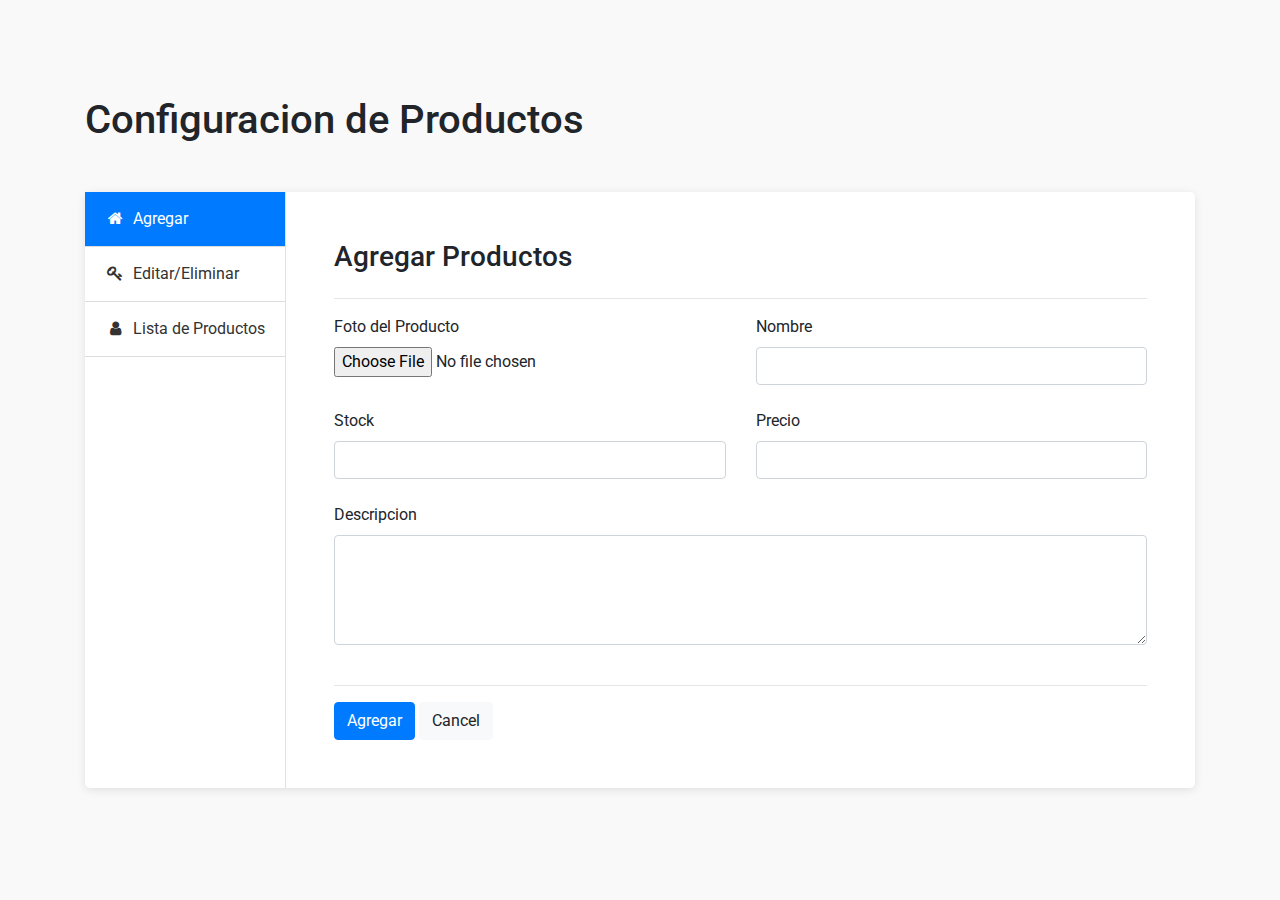
==== Carga.html @ a89f3738 "hr´s decorativos" ====
<!DOCTYPE html>
<html lang="en">

<head>
	<meta charset="UTF-8">
	<title>Account Settings UI Design</title>
	<meta content="width=device-width, initial-scale=1, maximum-scale=1, user-scalable=no" name="viewport">
	<link rel="stylesheet" type="text/css"
		href="https://stackpath.bootstrapcdn.com/bootstrap/4.3.1/css/bootstrap.min.css">
	<link rel="stylesheet" href="https://stackpath.bootstrapcdn.com/font-awesome/4.7.0/css/font-awesome.min.css">
	<link rel="stylesheet" type="text/css" href="styles/styleProfile.css">
	<link href='https://unpkg.com/boxicons@2.1.4/css/boxicons.min.css' rel='stylesheet'>
	<link rel="stylesheet" href="styles/styleCarga.css">
</head>

<body>
	<section class="py-5 my-5">
		<div class="container">
			<h1 class="mb-5">Configuracion de Productos</h1>
			<div class="bg-white shadow rounded-lg d-block d-sm-flex">
				<div class="profile-tab-nav border-right">
					<div class="nav flex-column nav-pills" id="v-pills-tab" role="tablist" aria-orientation="vertical">
						<a class="nav-link active" id="account-tab" data-toggle="pill" href="#Agregar" role="tab"
							aria-controls="account" aria-selected="true">
							<i class="fa fa-home text-center mr-1"></i>
							Agregar
						</a>
						<a class="nav-link" id="password-tab" data-toggle="pill" href="#EditarEliminar" role="tab"
							aria-controls="password" aria-selected="false">
							<i class="fa fa-key text-center mr-1"></i>
							Editar/Eliminar
						</a>
						<a class="nav-link" id="security-tab" data-toggle="pill" href="#ListaProductos" role="tab"
							aria-controls="security" aria-selected="false">
							<i class="fa fa-user text-center mr-1"></i>
							Lista de Productos
						</a>
					</div>
				</div>
				<div class="tab-content p-4 p-md-5" id="v-pills-tabContent">
					<div class="tab-pane fade show active" id="Agregar" role="tabpanel" aria-labelledby="account-tab">
						<h3 class="mb-4">Agregar Productos</h3>
						<hr>
						<div class="row">
							<div class="col-md-6">
								<div class="form-group">
									<label>Foto del Producto</label>
									<input type="file" accept=".png, .jpg" id="Imagen">
								</div>
							</div>
							<div class="col-md-6">
								<div class="form-group">
									<label>Nombre</label>
									<input type="text" class="form-control" id="Nombre">
								</div>
							</div>
							<div class="col-md-6">
								<div class="form-group">
									<label>Stock</label>
									<input type="number" class="form-control" id="Stock">
								</div>
							</div>
							<div class="col-md-6">
								<div class="form-group">
									<label>Precio</label>
									<input type="number" class="form-control" id="Precio">
								</div>
							</div>
							<div class="col-md-12">
								<div class="form-group">
									<label>Descripcion</label>
									<textarea class="form-control" rows="4" id="Descripcion"></textarea>
								</div>
							</div>
						</div>
						<hr>
						<div>
							<button class="btn btn-primary" onclick="Agregar()">Agregar</button>
							<button class="btn btn-light">Cancel</button>
						</div>
					</div>
					<div class="tab-pane fade" id="EditarEliminar" role="tabpanel" aria-labelledby="password-tab">
						<h3 class="mb-4">Edición de Productos</h3>
						<div class="col-md-6">
							<div class="form-group">
								<label>Id del Producto</label>
								<input type="text" class="form-control" id="id">
							</div>
							<hr>
						</div>
						<div class="row">
							<div class="col-md-6">
								<div class="form-group">
									<label>Foto del Producto</label>
									<input type="file" accept=".png, .jpg" id="ImagenModificar">
								</div>
							</div>
							<div class="col-md-6">
								<div class="form-group">
									<label>Nombre</label>
									<input type="text" class="form-control" id="NombreModificar">
								</div>
							</div>
							<div class="col-md-6">
								<div class="form-group">
									<label>Stock</label>
									<input type="text" class="form-control" id="StockModificar">
								</div>
							</div>
							<div class="col-md-6">
								<div class="form-group">
									<label>Precio</label>
									<input type="text" class="form-control" id="PrecioModificar">
								</div>
							</div>
							<div>
								<div class="col-md-12">
									<div class="form-group">
										<label>Descripcion</label>
										<textarea class="form-control" rows="4" id="DescripcionModificar"></textarea>
									</div>
								</div>
								<hr>
								<div>
									<button class="btn btn-primary" onclick="Buscar()">Buscar Producto</button>
									<button class="btn btn-primary" onclick="Modificar()">Modificar</button>
									<button class="btn btn-primary" onclick="Eliminar()">Eliminar</button>
									<button class="btn btn-light">Cancel</button>
									
								</div>
							</div>
						</div>
					</div>

					<div class="tab-pane fade" id="ListaProductos" role="tabpanel" aria-labelledby="security-tab">
						<h3 class="mb-4">Listado de Productos</h3> <hr>
						<div class="row">

							
							<table>
								<thead>
									<th>Nombre</th>
									<th>Descripcion</th>
									<th>Precio</th>
									<th>Stock</th>
								</thead>

								<tbody>


								</tbody>
							</table>

							
						</div>
						<hr>
						<div>
							<button class="btn btn-primary" onclick="Actualizar()">Actualizar</button>
						</div>
					</div>

					
				</div>
			</div>
		</div>
		</div>

		
	</section>
	<script src="https://code.jquery.com/jquery-3.2.1.slim.min.js"></script>
	<script src="https://cdnjs.cloudflare.com/ajax/libs/popper.js/1.12.9/umd/popper.min.js"></script>
	<script src="https://maxcdn.bootstrapcdn.com/bootstrap/4.0.0/js/bootstrap.min.js"></script>
	<script src="https://ajax.googleapis.com/ajax/libs/jquery/3.6.0/jquery.min.js"></script>
	<script>

		/* Agregar Productos */
		function Agregar() {
			const Nombre = document.getElementById("Nombre")
			const Descripcion = document.getElementById("Descripcion")
			const Precio = document.getElementById("Precio")
			const Stock = document.getElementById("Stock")
			const Imagen = document.getElementById("Imagen")
			obj = {
				"Nombre": Nombre.value,
				"Descripcion": Descripcion.value,
				"Precio": Precio.value,
				"Stock": Stock.value,
				"Imagen": Imagen.value
			}
			post(obj)
		}
		function post(obj) {
			$.ajax({
				type: "POST",
				dataType: "json",
				data: obj,
				url: "http://localhost:62020/api/Productos",
				success: function (data) {
					alert("Proceso Exitos...!!!")
				}
			})
		}



		/* Editar productos */
		function Buscar() {
			const id = document.getElementById("id")

			get(parseInt(id.value))

			console.log(id)
		}
		function Modificar() {
			const id = document.getElementById("id")
			const Nombre = document.getElementById("NombreModificar")
			const Descripcion = document.getElementById("DescripcionModificar")
			const Precio = document.getElementById("PrecioModificar")
			const Stock = document.getElementById("StockModificar")

			obj = {
				"Nombre": Nombre.value,
				"Descripcion": Descripcion.value,
				"Precio": Precio.value,
				"Stock": Stock.value,
			}
			put(parseInt(id.value), obj)
		}


		function get(id) {
			$.ajax({
				type: "GET",
				dataType: "json",
				url: "http://localhost:62020/api/Productos/" + id,
				success: function (data) {
					console.log(data)

					const id = document.getElementById("id")
					const Nombre = document.getElementById("NombreModificar")
					const Descripcion = document.getElementById("DescripcionModificar")
					const Precio = document.getElementById("PrecioModificar")
					const Stock = document.getElementById("StockModificar")

					id.value = data.id
					Nombre.value = data.nombre
					Descripcion.value = data.descripcion
					Precio.value = data.precio
					Stock.value = data.stock

					

					id.focus()
				}
			})
		}
		function put(id, obj) {
			$.ajax({
				type: "PUT",
				dataType: "json",
				data: obj,
				url: "http://localhost:62020/api/Productos/" + id,
				success: function (data) {

					const id = document.getElementById("id")
					const Nombre = document.getElementById("NombreModificar")
					const Descripcion = document.getElementById("DescripcionModificar")
					const Precio = document.getElementById("PrecioModificar")
					const Stock = document.getElementById("StockModificar")

					id.value = ""
					Nombre.value = ""
					Descripcion.value = ""
					Precio.value = ""
					Stock.value = ""

					id.focus()
				}
			})
		}

		//Eliminar Productos

		function Eliminar() {

			const id = document.getElementById("id")
			del(parseInt(id.value))

		}

		function del(id) {
			$.ajax({
				type: "Delete",
				dataType: "json",
				url: "http://localhost:62020/api/Productos/" + id,
				success: function (data) {


					const id = document.getElementById("id")
					const Nombre = document.getElementById("NombreModificar")
					const Descripcion = document.getElementById("DescripcionModificar")
					const Precio = document.getElementById("PrecioModificar")
					const Stock = document.getElementById("StockModificar")

					id.value = ""
					Nombre.value = ""
					Descripcion.value = ""
					Precio.value = ""
					Stock.value = ""
					id.focus()
				}
			})


		}


		//Listado de Productos

		Get()

		function Get() {
			$.ajax({
				type: "GET",
				dataType: "json",
				url: "http://localhost:62020/api/Productos/",
				success: function (data) {
					//alert(data)

					const tbody = document.querySelector("tbody");

					data.forEach(o => {
						let _tr = `<tr>
                <td>${o.nombre}</td>
                <td>${o.descripcion}</td>
                <td>${o.precio}</td>
                <td>${o.stock}</td>
				
				</tr>`

						tbody.innerHTML += _tr;
					});


				},
				error: function (error) {

					console.log(error)
				}



			})

		}

	</script>

</body>

</html>
---- styles/styleProfile.css ----
@import url("https://fonts.googleapis.com/css?family=Roboto:300,400,500,700&display=swap");
body {
	background: #f9f9f9;
	font-family: "Roboto", sans-serif;
}

.shadow {
	box-shadow: 0 2px 10px rgba(0, 0, 0, 0.1) !important;
}

.profile-tab-nav {
	min-width: 50px;
}

.tab-content {
	flex: 1;
}

.form-group {
	margin-bottom: 1.5rem;
}

.bx {
	font-size: 50px;
}

.nav-pills a.nav-link {
	padding: 15px 20px;
	border-bottom: 1px solid #ddd;
	border-radius: 0;
	color: #333;
}
.nav-pills a.nav-link i {
	width: 20px;
}

.img-circle img {
	height: 100px;
	width: 100px;
	border-radius: 100%;
	border: 5px solid #fff;
}

#title{
	font-size: 50px;
	padding-top: 40px;
}

.logous{
	font-size: 20px;
	border-radius: 10%;
    width: 8rem;
    padding: 0 .5rem;
	text-decoration: none;
}

.containprofil{
	padding-left: 170px;
	padding-right: 170px;
}
---- styles/styleCarga.css ----
@import url("https://fonts.googleapis.com/css?family=Roboto:300,400,500,700&display=swap");
body {
	background: #f9f9f9;
	font-family: "Roboto", sans-serif;
}

.shadow {
	box-shadow: 0 2px 10px rgba(0, 0, 0, 0.1) !important;
}

.profile-tab-nav {
	min-width: 50px;
}

.tab-content {
	flex: 1;
}

.form-group {
	margin-bottom: 1.5rem;
}

.bx {
	font-size: 50px;
}


.nav-pills a.nav-link {
	padding: 15px 20px;
	border-bottom: 1px solid #ddd;
	border-radius: 0;
	color: #333;
}
.nav-pills a.nav-link i {
	width: 20px;
}

.img-circle img {
	height: 100px;
	width: 100px;
	border-radius: 100%;
	border: 5px solid #fff;
}

#title{
	font-size: 50px;
	padding-top: 40px;
}

.logous{
	font-size: 20px;
	border-radius: 10%;
    width: 8rem;
    padding: 0 .5rem;
	text-decoration: none;
}

.containprofil{
	padding-left: 170px;
	padding-right: 170px;
}
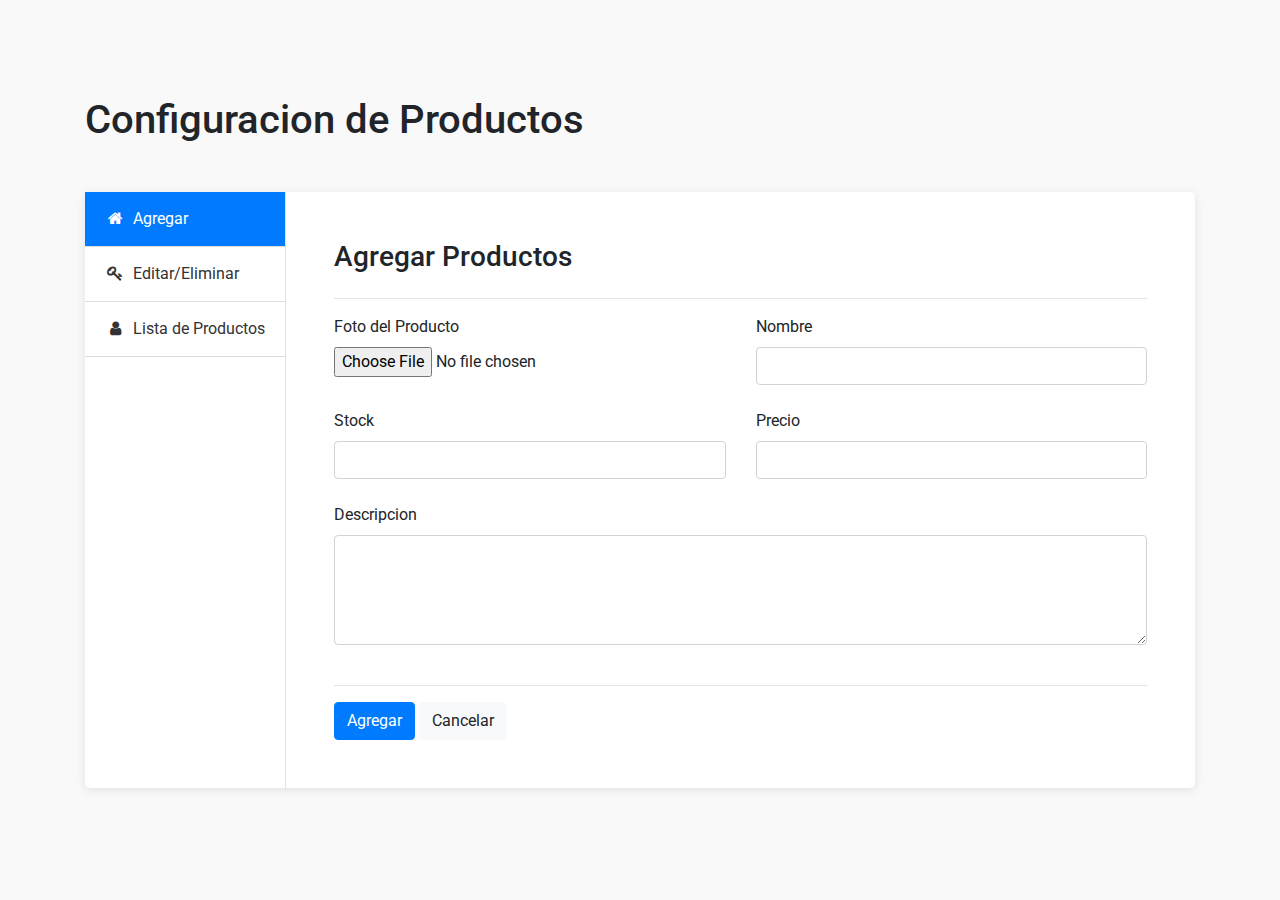
==== commit 57f90676: "Cancelar la edición de productos" ====
--- a/Carga.html
+++ b/Carga.html
@@ -76,7 +76,7 @@
 						<hr>
 						<div>
 							<button class="btn btn-primary" onclick="Agregar()">Agregar</button>
-							<button class="btn btn-light">Cancel</button>
+							<button class="btn btn-light"   onclick="">Cancelar</button>
 						</div>
 					</div>
 					<div class="tab-pane fade" id="EditarEliminar" role="tabpanel" aria-labelledby="password-tab">
@@ -125,7 +125,7 @@
 									<button class="btn btn-primary" onclick="Buscar()">Buscar Producto</button>
 									<button class="btn btn-primary" onclick="Modificar()">Modificar</button>
 									<button class="btn btn-primary" onclick="Eliminar()">Eliminar</button>
-									<button class="btn btn-light">Cancel</button>
+									<button class="btn btn-light"   onclick="Cancel()">Cancelar</button>
 									
 								</div>
 							</div>
@@ -354,6 +354,27 @@
 
 		}
 
+		function Cancel(){
+
+					const id = document.getElementById("id")
+					const Nombre = document.getElementById("NombreModificar")
+					const Descripcion = document.getElementById("DescripcionModificar")
+					const Precio = document.getElementById("PrecioModificar")
+					const Stock = document.getElementById("StockModificar")
+
+					id.value = ""
+					Nombre.value = ""
+					Descripcion.value = ""
+					Precio.value = ""
+					Stock.value = ""
+
+					id.focus()
+
+		}
+
+		
+
+
 	</script>
 
 </body>
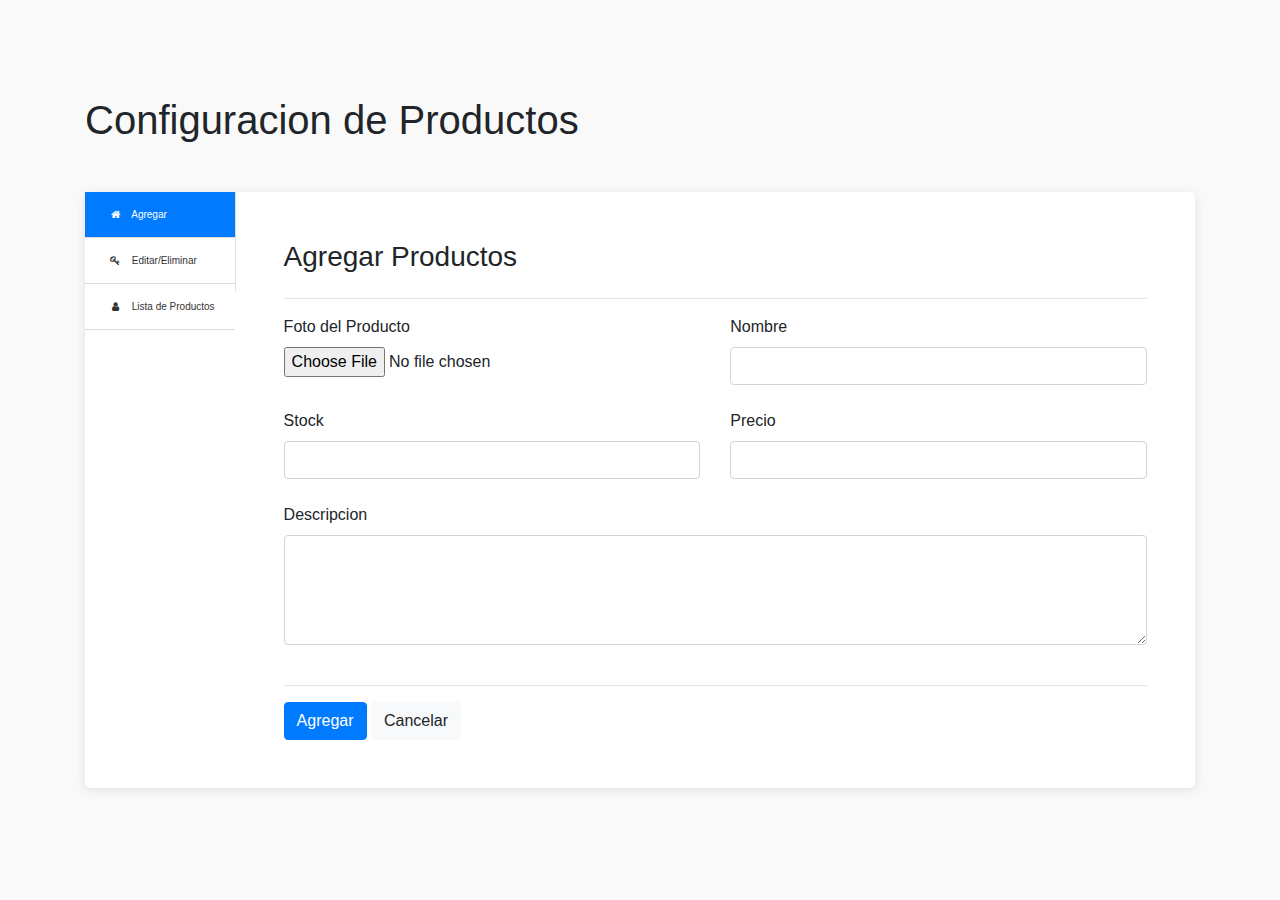
==== commit a14251cb: "agregando focus en agregar producto" ====
--- a/Carga.html
+++ b/Carga.html
@@ -76,7 +76,7 @@
 						<hr>
 						<div>
 							<button class="btn btn-primary" onclick="Agregar()">Agregar</button>
-							<button class="btn btn-light"   onclick="">Cancelar</button>
+							<button class="btn btn-light"   onclick="Cancel1()">Cancelar</button>
 						</div>
 					</div>
 					<div class="tab-pane fade" id="EditarEliminar" role="tabpanel" aria-labelledby="password-tab">
@@ -196,8 +196,25 @@
 				data: obj,
 				url: "http://localhost:62020/api/Productos",
 				success: function (data) {
-					alert("Proceso Exitos...!!!")
+				
+					console.log("Proceso Exitos...!!!")
+					const Nombre = document.getElementById("Nombre")
+                    const Descripcion = document.getElementById("Descripcion")
+                    const Precio = document.getElementById("Precio")
+                    const Stock = document.getElementById("Stock")
+                    const Imagen = document.getElementById("Imagen")
+
+                    Nombre.value = ""
+                    Descripcion.value = ""
+                    Precio.value = ""
+                    Stock.value = ""
+                    Imagen.value = ""
+                    Nombre.focus()
+
 				}
+
+				
+
 			})
 		}
 
@@ -217,12 +234,14 @@
 			const Descripcion = document.getElementById("DescripcionModificar")
 			const Precio = document.getElementById("PrecioModificar")
 			const Stock = document.getElementById("StockModificar")
+			const Imagen = document.getElementById("ImagenModificar")
 
 			obj = {
 				"Nombre": Nombre.value,
 				"Descripcion": Descripcion.value,
 				"Precio": Precio.value,
 				"Stock": Stock.value,
+				"Imagen": Imagen.value
 			}
 			put(parseInt(id.value), obj)
 		}
@@ -241,14 +260,14 @@
 					const Descripcion = document.getElementById("DescripcionModificar")
 					const Precio = document.getElementById("PrecioModificar")
 					const Stock = document.getElementById("StockModificar")
+					const Imagen = document.getElementById("ImagenModificar")
 
 					id.value = data.id
 					Nombre.value = data.nombre
 					Descripcion.value = data.descripcion
 					Precio.value = data.precio
 					Stock.value = data.stock
-
-					
+					Imagen.value = data.stock
 
 					id.focus()
 				}
@@ -267,12 +286,14 @@
 					const Descripcion = document.getElementById("DescripcionModificar")
 					const Precio = document.getElementById("PrecioModificar")
 					const Stock = document.getElementById("StockModificar")
+					const Imagen = document.getElementById("ImagenModificar")
 
 					id.value = ""
 					Nombre.value = ""
 					Descripcion.value = ""
 					Precio.value = ""
 					Stock.value = ""
+					Imagen.value = ""
 
 					id.focus()
 				}
@@ -301,12 +322,15 @@
 					const Descripcion = document.getElementById("DescripcionModificar")
 					const Precio = document.getElementById("PrecioModificar")
 					const Stock = document.getElementById("StockModificar")
+					const Imagen = document.getElementById("ImagenModificar")
 
 					id.value = ""
 					Nombre.value = ""
 					Descripcion.value = ""
 					Precio.value = ""
 					Stock.value = ""
+					Imagen.value = ""
+					
 					id.focus()
 				}
 			})
@@ -335,6 +359,7 @@
                 <td>${o.descripcion}</td>
                 <td>${o.precio}</td>
                 <td>${o.stock}</td>
+				<td>${o.Imagen}</td>
 				
 				</tr>`
 
@@ -361,17 +386,38 @@
 					const Descripcion = document.getElementById("DescripcionModificar")
 					const Precio = document.getElementById("PrecioModificar")
 					const Stock = document.getElementById("StockModificar")
+					const Imagen = document.getElementById("ImagenModificar")
 
 					id.value = ""
 					Nombre.value = ""
 					Descripcion.value = ""
 					Precio.value = ""
 					Stock.value = ""
+					Imagen.value = ""
 
 					id.focus()
 
 		}
 
+			function Cancel1(){
+
+					const Imagen = document.getElementById("Imagen")
+					const Nombre = document.getElementById("Nombre")
+					const Descripcion = document.getElementById("Descripcion")
+					const Precio = document.getElementById("Precio")
+					const Stock = document.getElementById("Stock")
+
+					Imagen.value = ""
+					Nombre.value = ""
+					Descripcion.value = ""
+					Precio.value = ""
+					Stock.value = ""
+
+					Nombre.focus()
+
+					}
+
+
 		
 
 
--- a/styles/styleProfile.css
+++ b/styles/styleProfile.css
@@ -1,14 +1,138 @@
 @import url("https://fonts.googleapis.com/css?family=Roboto:300,400,500,700&display=swap");
+
+* {
+	margin: 0;
+	padding: 0;
+	box-sizing: border-box;
+	font-family: 'Poppins', sans-serif;
+}
+
 body {
 	background: #f9f9f9;
 	font-family: "Roboto", sans-serif;
 }
 
+.headera {
+	position: fixed;
+	top: 0;
+	left: 50;
+	width: 100%;
+	padding: 20px 12.5%;
+	background: rgb(57, 159, 57);
+	display: flex;
+	justify-content: space-between;
+	align-items: right;
+	z-index: 100;
+	-webkit-box-align: right;
+	-ms-flex-align: right;
+	align-items: right;
+	-webkit-box-pack: justify;
+	-ms-flex-pack: justify;
+	justify-content: space-between;
+	padding: .5rem 1.5rem;
+}
+
+.backgraund {
+	width: 100%;
+	height: 100vh;
+	background-color: linear-gradient(rgba(172, 249, 204, 0.4), rgba(110, 249, 147, 0.4));
+	background-size: cover;
+	background-position: center;
+	position: absolute;
+}
+
+.containprofil {
+	position: absolute;
+	width: 75%;
+	height: 550px;
+	background: linear-gradient(rgba(11, 130, 60, 0.4), rgba(11, 183, 57, 0.4)), url(../assets/imagenes/medicamentos.jpg) no-repeat;
+	background-size: cover;
+	background-position: center;
+	border-radius: 40px;
+	margin-top: 90px;
+	margin-left: 150px;
+}
+
+.containprofil .barnav {
+	position: absolute;
+	top: 0;
+	left: 0;
+	width: 58%;
+	height: 100%;
+	background-color: transparent;
+	padding: 10%;
+	color: black;
+	display: flex;
+	justify-content: space-between;
+	flex-direction: column;
+}
+
+.negrita {
+	font-weight: bold;
+}
+
+.logoA {
+	color: #000000;
+	font-size: 1rem;
+	font-weight: bold;
+}
+
+.logoA img {
+	border-radius: 20%;
+	width: 6rem;
+	padding: 0 .2rem;
+	position: left;
+}
+
+.usercircle {
+	margin-top: 10px;
+	font-size: 20px;
+}
+
+.logoA:hover {
+	text-decoration: none;
+}
+
+.barnav {
+	position: inherit;
+	margin-left: 10rem;
+}
+
+.barnav a {
+	position: relative;
+	font-size: 17px;
+	color: black;
+	text-decoration: none;
+	font-weight: bold;
+	margin-right: 50px;
+}
+
+.barnav a::after {
+	content: '';
+	position: absolute;
+	left: 0;
+	bottom: -6px;
+	width: 100%;
+	height: 2px;
+	background: white;
+	border-radius: 5px;
+	transform: translateY(10px);
+	opacity: 0;
+	transition: .5s;
+}
+
+.barnav a:hover::after {
+	transform: translate(0);
+	opacity: 1;
+}
+
 .shadow {
 	box-shadow: 0 2px 10px rgba(0, 0, 0, 0.1) !important;
 }
 
 .profile-tab-nav {
+font-size: 10px;
+	height: 100px;
 	min-width: 50px;
 }
 
@@ -22,6 +146,10 @@
 
 .bx {
 	font-size: 50px;
+}
+
+.titlename {
+	text-align: center;
 }
 
 .nav-pills a.nav-link {
@@ -30,6 +158,7 @@
 	border-radius: 0;
 	color: #333;
 }
+
 .nav-pills a.nav-link i {
 	width: 20px;
 }
@@ -41,20 +170,33 @@
 	border: 5px solid #fff;
 }
 
-#title{
+#title {
 	font-size: 50px;
 	padding-top: 40px;
 }
 
-.logous{
+.logous {
 	font-size: 20px;
 	border-radius: 10%;
-    width: 8rem;
-    padding: 0 .5rem;
+	width: 8rem;
+	padding: 0 .5rem;
 	text-decoration: none;
 }
 
-.containprofil{
+.containprofil {
 	padding-left: 170px;
 	padding-right: 170px;
-}
+	position: absolute;
+	display: flex;
+	justify-content: center;
+	align-items: center;
+}
+
+.prof-box .form-box {
+	width: 100%;
+	height: 100%;
+	background: transparent;
+	backdrop-filter: blur(20px);
+	border-top-right-radius: 20px;
+	border-bottom-right-radius: 20px;
+}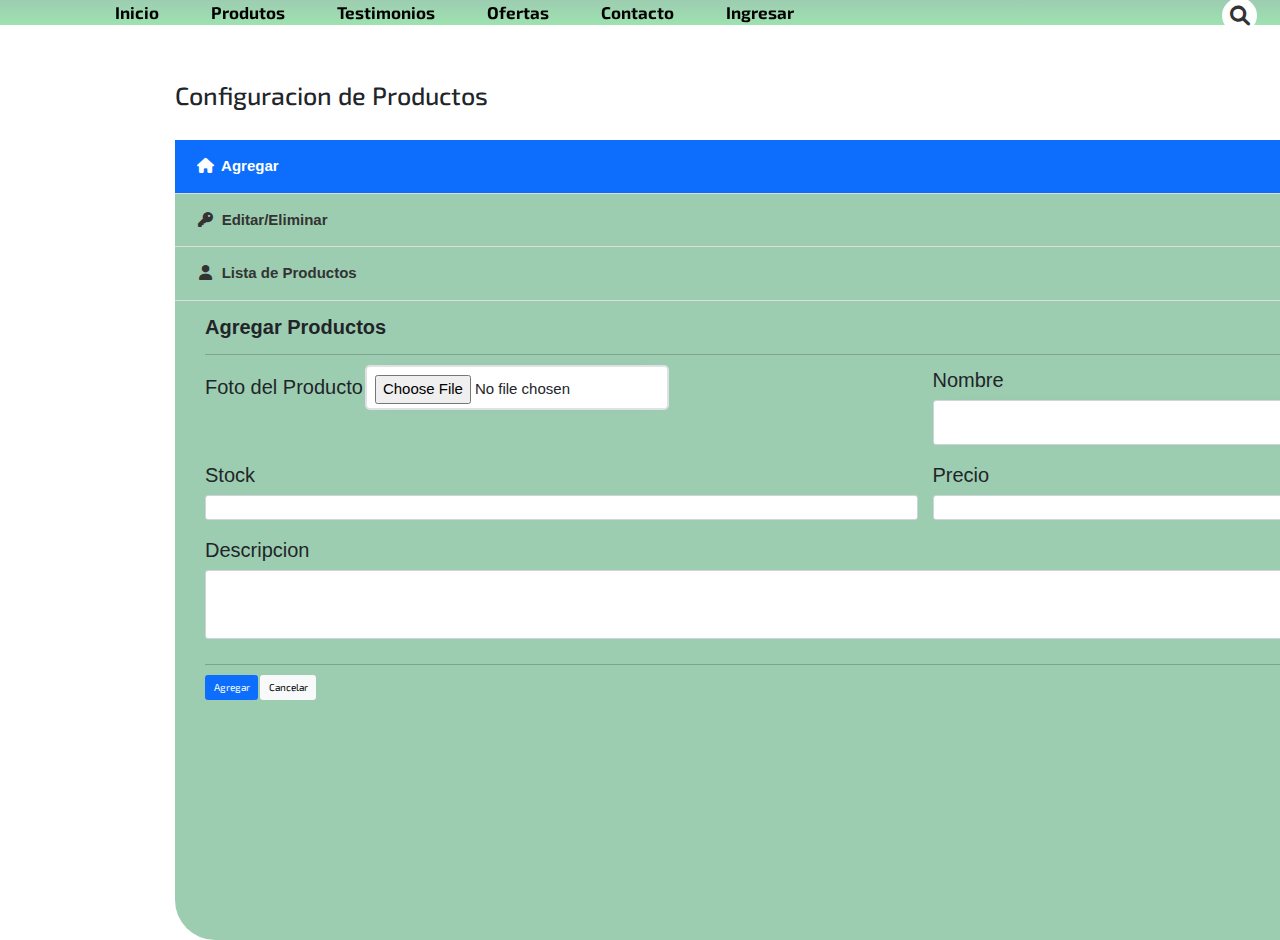
==== commit 7e8c8902: "Actualizacion de Estilos de Carga" ====
--- a/Carga.html
+++ b/Carga.html
@@ -11,27 +11,72 @@
 	<link rel="stylesheet" type="text/css" href="styles/styleProfile.css">
 	<link href='https://unpkg.com/boxicons@2.1.4/css/boxicons.min.css' rel='stylesheet'>
 	<link rel="stylesheet" href="styles/styleCarga.css">
+	<link rel="shortcut icon" href="assets/imagenes/icon.ico" type="image/x-icon">
+	<link rel="stylesheet" href="https://cdnjs.cloudflare.com/ajax/libs/bootstrap.min.css">
+	<link rel="stylesheet" href="https://cdnjs.cloudflare.com/ajax/libs/font-awesome/6.1.1/css/all.min.css">
+	<link rel="stylesheet" href="https://fonts.googleapis.com/css2?family=Exo+2&display=swap">
+	<link rel="stylesheet" href="styles/bootstrap.min.css">
+	<link rel="stylesheet" href="styles/owl.carousel.min.css">
+	<link rel="stylesheet" href="styles/owl.theme.green.min.css">
+	<link rel="stylesheet" href="styles/stylelogin.css">
+	<link href='https://unpkg.com/boxicons@2.1.4/css/boxicons.min.css' rel='stylesheet'>
+
+	<!-- custom css file link -->
+	<link rel="stylesheet" href="styles/style.css">
+
+	<!-- font awesome cdn link -->
+
+
+	<link rel="stylesheet" href="https://cdnjs.cloudflare.com/ajax/libs/font-awesome/6.0.0-beta3/css/all.min.css">
+	<link rel="stylesheet" href="https://cdnjs.cloudflare.com/ajax/libs/bootstrap.min.css">
+	<link rel="stylesheet" href="https://cdnjs.cloudflare.com/ajax/libs/font-awesome/6.1.1/css/all.min.css">
+	<link rel="stylesheet" href="https://fonts.googleapis.com/css2?family=Exo+2&display=swap">
+	<link rel="stylesheet" href="styles/bootstrap.min.css">
+	<link rel="stylesheet" href="styles/owl.carousel.min.css">
+	<link rel="stylesheet" href="styles/owl.theme.green.min.css">
 </head>
 
 <body>
+	<header id="header" class="headera">
+		<div class="logoA"><img src="assets/imagenes/icon.ico" alt=""></div>
+		<nav class="barnav">
+			<a href="index.html">Inicio</a>
+			<a href="index.html">Produtos</a>
+			<a href="index.html">Testimonios</a>
+			<a href="index.html">Ofertas</a>
+			<a href="index.html">Contacto</a>
+			<a href="login.html">Ingresar</a>
+		</nav>
+		<div class="left">
+
+			<div class="search-container">
+				<label for="search" class="fas fa-search"></label>
+				<input type="search" id="search" placeholder="Buscar">
+			</div>
+		</div>
+
+		<!-- barra de navegación  -->
+	</header>
+	<div class="backgraund"></div>
 	<section class="py-5 my-5">
-		<div class="container">
+		<div class="contenedorgeneralauxiliar">
 			<h1 class="mb-5">Configuracion de Productos</h1>
-			<div class="bg-white shadow rounded-lg d-block d-sm-flex">
-				<div class="profile-tab-nav border-right">
-					<div class="nav flex-column nav-pills" id="v-pills-tab" role="tablist" aria-orientation="vertical">
-						<a class="nav-link active" id="account-tab" data-toggle="pill" href="#Agregar" role="tab"
-							aria-controls="account" aria-selected="true">
-							<i class="fa fa-home text-center mr-1"></i>
+			<div class="contegen2">
+				<div class="profile-tab-nav border-right ">
+					<div class="nav flex-column nav-pills negrita" id="v-pills-tab" role="tablist"
+						aria-orientation="vertical">
+						<a class="nav-link active negrita fontsize" id="account-tab" data-toggle="pill" href="#Agregar"
+							role="tab" aria-controls="account" aria-selected="true">
+							<i class="fa fa-home text-center mr-1 "></i>
 							Agregar
 						</a>
-						<a class="nav-link" id="password-tab" data-toggle="pill" href="#EditarEliminar" role="tab"
-							aria-controls="password" aria-selected="false">
+						<a class="nav-link negrita fontsize" id="password-tab" data-toggle="pill" href="#EditarEliminar"
+							role="tab" aria-controls="password" aria-selected="false">
 							<i class="fa fa-key text-center mr-1"></i>
 							Editar/Eliminar
 						</a>
-						<a class="nav-link" id="security-tab" data-toggle="pill" href="#ListaProductos" role="tab"
-							aria-controls="security" aria-selected="false">
+						<a class="nav-link negrita fontsize" id="security-tab" data-toggle="pill" href="#ListaProductos"
+							role="tab" aria-controls="security" aria-selected="false">
 							<i class="fa fa-user text-center mr-1"></i>
 							Lista de Productos
 						</a>
@@ -39,36 +84,37 @@
 				</div>
 				<div class="tab-content p-4 p-md-5" id="v-pills-tabContent">
 					<div class="tab-pane fade show active" id="Agregar" role="tabpanel" aria-labelledby="account-tab">
-						<h3 class="mb-4">Agregar Productos</h3>
+						<br><br><br>
+						<h3 class="mb-4 textaco negrita fontsize">Agregar Productos</h3>
 						<hr>
 						<div class="row">
 							<div class="col-md-6">
 								<div class="form-group">
-									<label>Foto del Producto</label>
-									<input type="file" accept=".png, .jpg" id="Imagen">
+									<label class="textaco">Foto del Producto</label>
+									<input class="button" type="file" accept=".png, .jpg" id="Imagen">
 								</div>
 							</div>
 							<div class="col-md-6">
 								<div class="form-group">
-									<label>Nombre</label>
-									<input type="text" class="form-control" id="Nombre">
+									<label class="textaco">Nombre</label>
+									<input type="text" class="button form-control" id="Nombre">
 								</div>
 							</div>
 							<div class="col-md-6">
 								<div class="form-group">
-									<label>Stock</label>
-									<input type="number" class="form-control" id="Stock">
+									<label class="textaco">Stock</label>
+									<input type="number" class=" negrita form-control" id="Stock">
 								</div>
 							</div>
 							<div class="col-md-6">
 								<div class="form-group">
-									<label>Precio</label>
-									<input type="number" class="form-control" id="Precio">
+									<label class="textaco">Precio</label>
+									<input type="number" class=" negrita form-control" id="Precio">
 								</div>
 							</div>
 							<div class="col-md-12">
 								<div class="form-group">
-									<label>Descripcion</label>
+									<label class="textaco">Descripcion</label>
 									<textarea class="form-control" rows="4" id="Descripcion"></textarea>
 								</div>
 							</div>
@@ -76,73 +122,77 @@
 						<hr>
 						<div>
 							<button class="btn btn-primary" onclick="Agregar()">Agregar</button>
-							<button class="btn btn-light"   onclick="Cancel1()">Cancelar</button>
+							<button class="btn btn-light" onclick="Cancel1()">Cancelar</button>
 						</div>
 					</div>
 					<div class="tab-pane fade" id="EditarEliminar" role="tabpanel" aria-labelledby="password-tab">
-						<h3 class="mb-4">Edición de Productos</h3>
+						<br><br><br>
+						<h3 class="mb-4 textaco negrita fontsize">Edición de Productos</h3>
+
 						<div class="col-md-6">
 							<div class="form-group">
-								<label>Id del Producto</label>
+								<label class="textaco">Foto del Producto</label>
+								<input type="file" accept=".png, .jpg" id="ImagenModificar">
+							</div>
+						</div>
+						<div class="col-md-6 ">
+							<div class="form-group">
+								<label class="textaco">Id del Producto</label>
 								<input type="text" class="form-control" id="id">
 							</div>
 							<hr>
 						</div>
+						<div class="row"></div>
+						<div class="col-md-6">
+							<div class="form-group">
+								<label class="textaco">Nombre</label>
+								<input type="text" class="form-control" id="NombreModificar">
+							</div>
+						</div>
+						<div class="col-md-6">
+							<div class="form-group">
+								<label class="textaco">Stock</label>
+								<input type="text" class="form-control" id="StockModificar">
+							</div>
+						</div>
+						<div class="col-md-6">
+							<div class="form-group">
+								<label class="textaco">Precio</label>
+								<input type="text" class="form-control" id="PrecioModificar">
+							</div>
+						</div>
+						<div>
+							<div class="col-md-12">
+								<div class="form-group">
+									<label class="textaco">Descripcion</label>
+									<textarea class="form-control" rows="4" id="DescripcionModificar"></textarea>
+								</div>
+							</div>
+							<hr>
+							<div>
+								<button class="btn btn-primary" onclick="Buscar()">Buscar Producto</button>
+								<button class="btn btn-primary" onclick="Modificar()">Modificar</button>
+								<button class="btn btn-primary" onclick="Eliminar()">Eliminar</button>
+								<button class="btn btn-light" onclick="Cancel()">Cancelar</button>
+
+							</div>
+						</div>
+					</div>
+
+
+					<div class="tab-pane fade" id="ListaProductos" role="tabpanel" aria-labelledby="security-tab">
+						<br><br><br>
+						<h3 class="mb-4 textaco negrita fontsize">Listado de Productos</h3>
+						<hr>
 						<div class="row">
-							<div class="col-md-6">
-								<div class="form-group">
-									<label>Foto del Producto</label>
-									<input type="file" accept=".png, .jpg" id="ImagenModificar">
-								</div>
-							</div>
-							<div class="col-md-6">
-								<div class="form-group">
-									<label>Nombre</label>
-									<input type="text" class="form-control" id="NombreModificar">
-								</div>
-							</div>
-							<div class="col-md-6">
-								<div class="form-group">
-									<label>Stock</label>
-									<input type="text" class="form-control" id="StockModificar">
-								</div>
-							</div>
-							<div class="col-md-6">
-								<div class="form-group">
-									<label>Precio</label>
-									<input type="text" class="form-control" id="PrecioModificar">
-								</div>
-							</div>
-							<div>
-								<div class="col-md-12">
-									<div class="form-group">
-										<label>Descripcion</label>
-										<textarea class="form-control" rows="4" id="DescripcionModificar"></textarea>
-									</div>
-								</div>
-								<hr>
-								<div>
-									<button class="btn btn-primary" onclick="Buscar()">Buscar Producto</button>
-									<button class="btn btn-primary" onclick="Modificar()">Modificar</button>
-									<button class="btn btn-primary" onclick="Eliminar()">Eliminar</button>
-									<button class="btn btn-light"   onclick="Cancel()">Cancelar</button>
-									
-								</div>
-							</div>
-						</div>
-					</div>
-
-					<div class="tab-pane fade" id="ListaProductos" role="tabpanel" aria-labelledby="security-tab">
-						<h3 class="mb-4">Listado de Productos</h3> <hr>
-						<div class="row">
-
-							
+
+
 							<table>
 								<thead>
-									<th>Nombre</th>
-									<th>Descripcion</th>
-									<th>Precio</th>
-									<th>Stock</th>
+									<th class="microtext">Nombre</th>
+									<th class="microtext">Descripcion</th>
+									<th class="microtext">Precio</th>
+									<th class="microtext">Stock</th>
 								</thead>
 
 								<tbody>
@@ -151,21 +201,22 @@
 								</tbody>
 							</table>
 
-							
+
 						</div>
 						<hr>
 						<div>
 							<button class="btn btn-primary" onclick="Actualizar()">Actualizar</button>
 						</div>
 					</div>
-
-					
 				</div>
+
+
 			</div>
 		</div>
 		</div>
-
-		
+		</div>
+
+
 	</section>
 	<script src="https://code.jquery.com/jquery-3.2.1.slim.min.js"></script>
 	<script src="https://cdnjs.cloudflare.com/ajax/libs/popper.js/1.12.9/umd/popper.min.js"></script>
@@ -196,25 +247,8 @@
 				data: obj,
 				url: "http://localhost:62020/api/Productos",
 				success: function (data) {
-				
-					console.log("Proceso Exitos...!!!")
-					const Nombre = document.getElementById("Nombre")
-                    const Descripcion = document.getElementById("Descripcion")
-                    const Precio = document.getElementById("Precio")
-                    const Stock = document.getElementById("Stock")
-                    const Imagen = document.getElementById("Imagen")
-
-                    Nombre.value = ""
-                    Descripcion.value = ""
-                    Precio.value = ""
-                    Stock.value = ""
-                    Imagen.value = ""
-                    Nombre.focus()
-
+					alert("Proceso Exitos...!!!")
 				}
-
-				
-
 			})
 		}
 
@@ -330,7 +364,7 @@
 					Precio.value = ""
 					Stock.value = ""
 					Imagen.value = ""
-					
+
 					id.focus()
 				}
 			})
@@ -379,46 +413,46 @@
 
 		}
 
-		function Cancel(){
-
-					const id = document.getElementById("id")
-					const Nombre = document.getElementById("NombreModificar")
-					const Descripcion = document.getElementById("DescripcionModificar")
-					const Precio = document.getElementById("PrecioModificar")
-					const Stock = document.getElementById("StockModificar")
-					const Imagen = document.getElementById("ImagenModificar")
-
-					id.value = ""
-					Nombre.value = ""
-					Descripcion.value = ""
-					Precio.value = ""
-					Stock.value = ""
-					Imagen.value = ""
-
-					id.focus()
-
-		}
-
-			function Cancel1(){
-
-					const Imagen = document.getElementById("Imagen")
-					const Nombre = document.getElementById("Nombre")
-					const Descripcion = document.getElementById("Descripcion")
-					const Precio = document.getElementById("Precio")
-					const Stock = document.getElementById("Stock")
-
-					Imagen.value = ""
-					Nombre.value = ""
-					Descripcion.value = ""
-					Precio.value = ""
-					Stock.value = ""
-
-					Nombre.focus()
-
-					}
-
-
-		
+		function Cancel() {
+
+			const id = document.getElementById("id")
+			const Nombre = document.getElementById("NombreModificar")
+			const Descripcion = document.getElementById("DescripcionModificar")
+			const Precio = document.getElementById("PrecioModificar")
+			const Stock = document.getElementById("StockModificar")
+			const Imagen = document.getElementById("ImagenModificar")
+
+			id.value = ""
+			Nombre.value = ""
+			Descripcion.value = ""
+			Precio.value = ""
+			Stock.value = ""
+			Imagen.value = ""
+
+			id.focus()
+
+		}
+
+		function Cancel1() {
+
+			const Imagen = document.getElementById("Imagen")
+			const Nombre = document.getElementById("Nombre")
+			const Descripcion = document.getElementById("Descripcion")
+			const Precio = document.getElementById("Precio")
+			const Stock = document.getElementById("Stock")
+
+			Imagen.value = ""
+			Nombre.value = ""
+			Descripcion.value = ""
+			Precio.value = ""
+			Stock.value = ""
+
+			Nombre.focus()
+
+		}
+
+
+
 
 
 	</script>
--- a/styles/styleCarga.css
+++ b/styles/styleCarga.css
@@ -1,6 +1,7 @@
 @import url("https://fonts.googleapis.com/css?family=Roboto:300,400,500,700&display=swap");
+
 body {
-	background: #f9f9f9;
+	background: #1a1a1a;
 	font-family: "Roboto", sans-serif;
 }
 
@@ -31,6 +32,7 @@
 	border-radius: 0;
 	color: #333;
 }
+
 .nav-pills a.nav-link i {
 	width: 20px;
 }
@@ -42,20 +44,118 @@
 	border: 5px solid #fff;
 }
 
-#title{
+#title {
 	font-size: 50px;
 	padding-top: 40px;
 }
 
-.logous{
+.logous {
 	font-size: 20px;
 	border-radius: 10%;
-    width: 8rem;
-    padding: 0 .5rem;
+	width: 8rem;
+	padding: 0 .5rem;
 	text-decoration: none;
 }
 
-.containprofil{
+.containprofil {
 	padding-left: 170px;
 	padding-right: 170px;
 }
+
+.contegen2 {
+	position: absolute;
+	background-color: white;
+	border-radius: 40px;
+	width: 1500px;
+	height: 800px;
+	background: rgba(11, 130, 60, 0.4);
+}
+
+.containprofile {
+	padding-left: 170px;
+	padding-right: 170px;
+	position: absolute;
+	display: flex;
+	justify-content: center;
+	align-items: center;
+	border-color: aquamarine;
+	border-style: dashed;
+}
+
+.contenedorgeneralauxiliar {
+	padding-left: 175px;
+	padding-top: 20px;
+
+
+}
+
+.contenavs {
+	width: 20px;
+}
+
+.negrita {
+	font-weight: bold;
+}
+
+.fontsize {
+	font-size: 15px;
+	font-family: 'Gill Sans', 'Gill Sans MT', Calibri, 'Trebuchet MS', sans-serif;
+}
+
+
+.button {
+	width: fit-content;
+	min-width: 100px;
+	height: 45px;
+	padding: 8px;
+	border-radius: 5px;
+	border: 2.5px solid #E0E1E4;
+	box-shadow: 0px 0px 20px -20px;
+	cursor: pointer;
+	background-color: white;
+	transition: all 0.2s ease-in-out 0ms;
+	user-select: none;
+	font-family:'Gill Sans', 'Gill Sans MT', Calibri, 'Trebuchet MS', sans-serif;
+	font-size: 15px;
+}
+
+button:hover {
+	background-color: #F2F2F2;
+	box-shadow: 0px 0px 20px -18px;
+}
+
+button:active {
+	transform: scale(0.95);
+}
+
+
+.microtext {
+	font-size: medium;
+	font-family: 'Gill Sans', 'Gill Sans MT', Calibri, 'Trebuchet MS', sans-serif;
+
+}
+
+
+.macrotext {
+	text-align: center;
+	font-size: 30px;
+	font-family: 'Gill Sans', 'Gill Sans MT', Calibri, 'Trebuchet MS', sans-serif;
+}
+
+.macrotext2 {
+
+	padding-left: 50px;
+	font-size: 30px;
+	font-family: 'Gill Sans', 'Gill Sans MT', Calibri, 'Trebuchet MS', sans-serif;
+}
+
+.macrotext3 {
+	padding-left: 540px;
+	font-size: 30px;
+	font-family: 'Gill Sans', 'Gill Sans MT', Calibri, 'Trebuchet MS', sans-serif;
+}
+
+.textaco {
+	font-size: 20px;
+	font-family: 'Gill Sans', 'Gill Sans MT', Calibri, 'Trebuchet MS', sans-serif
+}--- a/styles/stylelogin.css
+++ b/styles/stylelogin.css
@@ -0,0 +1,307 @@
+*{
+    margin: 0;
+    padding: 0;
+    box-sizing: border-box;
+    font-family: 'Poppins', sans-serif;
+}
+.headera{
+    position: fixed;
+    top: 0;
+    left: 50;
+    width: 100%;
+    padding: 20px 12.5%;
+    background: linear-gradient(rgba(11, 130, 60, 0.4), rgba(11, 183, 57, 0.4));
+    display: flex;
+    justify-content: space-between;
+    align-items: right;
+    z-index: 100;
+    -webkit-box-align: right;
+        -ms-flex-align: right;
+            align-items: right;
+    -webkit-box-pack: justify;
+        -ms-flex-pack: justify;
+            justify-content: space-between;
+    padding: .5rem 1.5rem;
+}
+.negrita{
+    font-weight: bold;
+}
+.logoA {
+    color: #000000;
+    font-size: 1rem;
+    font-weight: bold;
+  }
+  
+.logoA img {
+    border-radius: 20%;
+    width: 6rem;
+    padding: 0 .2rem;
+    position: left;
+  }
+  
+.logoA:hover {
+    text-decoration: none;
+  }
+
+.barnav{
+    position: inherit;
+    margin-left: 10rem;
+}
+.barnav a{
+    position: relative;
+    font-size: 17px;
+    color: black;
+    text-decoration: none;
+    font-weight: bold;
+    margin-right: 50px;
+}
+
+.barnav a::after{
+    content: '';
+    position: absolute;
+    left: 0;
+    bottom: -6px;
+    width: 100%;
+    height: 2px;
+    background: white;
+    border-radius: 5px;
+    transform: translateY(10px);
+    opacity: 0;
+    transition: .5s;
+}
+
+.barnav a:hover::after{
+    transform: translate(0);
+    opacity: 1;
+}
+
+.backgraund{
+    width: 100%;
+    height: 100vh;
+    background: url(../assets/imagenes/perfumaria-1.jpg) no-repeat;
+    background-size: cover;
+    background-position: center;
+    position:absolute;
+}
+
+.conte{
+    position: absolute;
+    width: 75%;
+    height: 550px;
+    background: linear-gradient(rgba(11, 130, 60, 0.4), rgba(11, 183, 57, 0.4)), url(../assets/imagenes/perfumaria-1.jpg) no-repeat;
+    background-size: cover;
+    background-position: center;
+    border-radius: 40px;
+    margin-top: 90px;
+    margin-left: 150px;
+}
+
+.conte .content{
+    position: absolute;
+    top: 0;
+    left: 0;
+    width: 58%;
+    height: 100%;
+    background-color: transparent;
+    padding: 10%;
+    color: black;
+    display: flex;
+    justify-content: space-between;
+    flex-direction: column;
+}
+
+.conte .log-box{
+    width: calc(100% - 58%);
+    height: 100%;
+    background: transparent;
+    top: 0;
+    position: absolute;
+    right: 0;
+    overflow: hidden;
+}
+
+.content h2{
+    font-size: 30px;
+    line-height: 1;
+}
+
+.content h2 span{
+    font-size: 20px;
+}
+
+.content p {
+    font-size: 16px;
+    margin: 20px 0;
+}
+
+.social-icons a i{
+    font-size: 22px;
+    color: black;
+    margin-right: 1rem;
+    transition: .5s ease;
+}
+
+.social-icons a:hover i{
+transform: scale(1.4);
+}
+
+.log-box .form-box {
+    position: absolute;
+    display: flex;
+    justify-content: center;
+    align-items: center;
+    width: 100%;
+    height: 100%;
+    background: transparent;
+    backdrop-filter: blur(20px);
+    border-top-right-radius: 20px;
+    border-bottom-right-radius: 20px;
+}
+
+.log-box .form-box.login {
+    transform: translateY(0px) !important;
+    transition: transform .7s ease !important;
+}
+
+.log-box.active .form-box.login {
+    transform: translateY(600px) !important;
+    transition-delay: .0s !important;
+}
+
+.log-box .form-box.register {
+    transform: translateY(600px) !important;
+    transition: transform .7s ease !important;
+}
+
+.log-box.active .form-box.register {
+    transform: translateY(0px) !important;
+    transition-delay: .0s !important;
+}
+
+.form-box h2{
+    font-size: 25px;
+    text-align: center;
+}
+
+.form-box .input-box{
+    position: relative;
+    width: 300px;
+    height: 50px;
+    border-bottom: black 2px solid;
+    margin-top: 15px;
+}
+
+.input-box input{
+    width: 100%;
+    height: 100%;
+    border: none;
+    outline: none;
+    background: transparent;
+    font-size: 15px;
+    font-weight: 500;
+    padding-right: 25px;
+}
+
+.input-box label{
+    position:absolute;
+    top: 50%;
+    left: 0;
+    transform: translateY(-45%);
+    font-size: 14px;
+    font-weight: 500;
+    pointer-events: none;
+    transition: .5s ease;
+}
+
+.input-box input:focus~label,
+.input-box input:valid~label{
+    top: -5px;
+}
+
+.input-box .icon{
+    position: absolute;
+    top: 11px;
+    right: 0;
+    font-size: 20px;
+}
+
+.rememberme{
+    font-size: 14.5px;
+    font-weight: 500;
+    margin-top: 10px;
+    display: flex;
+    justify-content: space-between ;
+}
+
+.rememberme label input{
+        accent-color: rgb(255, 255, 255);
+        margin-right: 3px;
+        font-size: 10px;
+}
+
+.rememberme a{
+    color: black;
+    text-decoration: none;
+}
+
+.Terms{
+    font-size: 12.2px;
+    font-weight: 500px;
+    margin-top: 10px;
+    display: flex;
+}
+
+.Terms input{
+        accent-color: rgb(255, 255, 255);
+        margin-right: 10px;
+        font-size: 10px;
+}
+
+
+.bttn{
+    width: 35%;
+    height: 35px;
+    border: none;
+    outline: none;
+    font-weight: 500;
+    background:linear-gradient(rgba(0, 255, 21, 0.4), rgba(18, 128, 47, 0.4));
+    margin-left: 65%;
+    margin-top: 10px;
+    border-radius: 10px;
+    font-size: 15px;
+    cursor: pointer;
+    box-shadow: 0 0 10px rgba(0, 0, 0, .5);
+}
+
+.bttn2{
+    width: 35%;
+    height: 35px;
+    border: none;
+    outline: none;
+    font-weight: 500;
+    background:linear-gradient(rgba(0, 255, 21, 0.4), rgba(18, 128, 47, 0.4));
+    margin-left: 65%;
+    margin-top: -10px;
+    margin-bottom: 1px;
+    border-radius: 10px;
+    font-size: 15px;
+    cursor: pointer;
+    box-shadow: 0 0 10px rgba(0, 0, 0, .5);
+}
+
+.form-box .log-register{
+font-size: 14.5px;
+font-weight: 500;
+text-align: center;
+margin-top: 25px;
+text-decoration: none;
+}
+
+.log-register p a{
+    color: #000000;
+    font-weight: 500;
+    text-decoration: none;
+}
+.log-register p a:hover{
+    text-decoration: underline;
+}--- a/styles/style.css
+++ b/styles/style.css
@@ -0,0 +1,1082 @@
+* {
+    margin: 0;
+    padding: 0;
+    -webkit-box-sizing: border-box;
+            box-sizing: border-box;
+    -webkit-transition: all .2s linear;
+    transition: all .2s linear;
+    
+    font-family: 'Exo 2', sans-serif;
+  }
+  
+  html {
+    font-size: 62.5%;
+    scroll-behavior: smooth;
+  }
+  
+  body {
+    overflow-x: hidden;
+  }
+
+  #header {
+    display: -webkit-box;
+    display: -ms-flexbox;
+    display: flex;
+    -webkit-box-align: center;
+        -ms-flex-align: center;
+            align-items: center;
+    -webkit-box-pack: justify;
+        -ms-flex-pack: justify;
+            justify-content: space-between;
+    padding: .5rem 1.5rem;
+    color: #fff;
+  }
+  
+  #header .fa-bars {
+    font-size: 3rem;
+    z-index: 10000;
+    cursor: pointer;
+  }
+  
+  #header .logo {
+    color: #fff;
+    font-size: 1rem;
+  }
+  
+  #header .logo img {
+    border-radius: 10%;
+    width: 8rem;
+    padding: 0 .5rem;
+  }
+  
+  #header .logo:hover {
+    text-decoration: none;
+  }
+  
+  #header .left .fa-shopping-cart {
+    font-size: 2rem;
+    cursor: pointer;
+  }
+  #header .left .fa-bag-shopping {
+    font-size: 2rem;
+    cursor: pointer;
+  }
+
+  #cart-container {
+    display: none;
+    position: fixed;
+    top: 0;
+    right: 0;
+    width: 300px;
+    height: 100vh;
+    background-color: #fff;
+    box-shadow: 0 0 5px rgba(0, 0, 0, 0.3);
+    z-index: 9999;
+    overflow-y: auto;
+  }
+  
+  #cart-toggle {
+    background-color: green;
+    color: #fff;
+    padding: 10px 15px;
+    border: none;
+    border-radius: 3px;
+    cursor: pointer;
+  }
+  
+  #cart-toggle:hover {
+    background-color: darkgreen;
+  }
+  
+  .checkout-btn,
+.cart-total {
+  display: none;
+}
+
+
+  
+  #header.search-active {
+    position: fixed;
+  }
+  
+  #header .left .search-container {
+    display: inline;
+    position: relative;
+  }
+  
+  #header .left .search-container #search {
+    position: absolute;
+    top: -1.5rem;
+    right: .8rem;
+    height: 3.5rem;
+    width: 3.5rem;
+    font-size: 1.5rem;
+    padding: 0 1rem;
+    border: none;
+    outline: none;
+    border-radius: 5rem;
+  }
+  
+  #header .left .search-container #search:hover, #header .left .search-container #search:focus {
+    width: 25rem;
+  }
+  
+  #header .left .search-container .fa-search {
+    position: absolute;
+    top: -.7rem;
+    left: -3.5rem;
+    font-size: 2rem;
+    cursor: pointer;
+    z-index: 1;
+    color: #333;
+  }
+  
+  #header .left .search-container .fa-search:hover ~ #search {
+    width: 25rem;
+  }
+  
+  #header .navbar {
+    position: fixed;
+    top: 0;
+    left: 0;
+    height: 100vh;
+    width: 100vw;
+    background: rgba(255, 253, 253, 0.7);
+    padding: 0;
+    display: none;
+  }
+  
+  #header .navbar ul {
+    height: 100%;
+    width: 35rem;
+    background: #020024;
+    background: radial-gradient(circle, #012208 0%, rgba(6, 88, 16, 0.846) 22%, #0acf66 92%);
+    display: -webkit-box;
+    display: -ms-flexbox;
+    display: flex;
+    -webkit-box-align: center;
+        -ms-flex-align: center;
+            align-items: center;
+    -webkit-box-pack: center;
+        -ms-flex-pack: center;
+            justify-content: center;
+    -webkit-box-orient: vertical;
+    -webkit-box-direction: normal;
+        -ms-flex-flow: column;
+            flex-flow: column;
+    list-style: none;
+  }
+  
+  #header .navbar ul li {
+    margin: .5rem 0;
+  }
+  
+  #header .navbar ul li a {
+    display: block;
+    height: 4rem;
+    width: 25rem;
+    background: #fff;
+    color: #333;
+    border-radius: 5rem;
+    text-align: center;
+    font-size: 2rem;
+    line-height: 4rem;
+  }
+  
+  #header .navbar ul li a:hover {
+    text-decoration: none;
+    background: green;
+    letter-spacing: .3rem;
+    color: #fff;
+  }
+
+  #home {
+    background: green;
+    background: radial-gradient(circle, rgba(7, 93, 4, 0.95) 0%, rgba(10, 155, 78, 0.984) 50%, #177f0a 100%);
+  }
+  
+  #home .slide {
+    min-height: 100vh;
+    width: 100vw;
+    display: -webkit-box;
+    display: -ms-flexbox;
+    display: flex;
+    -webkit-box-align: center;
+        -ms-flex-align: center;
+            align-items: center;
+    -ms-flex-pack: distribute;
+        justify-content: space-around;
+  }
+  
+  #home .slide .image img {
+    width: 50vw;
+  }
+  
+  #home .slide .content h1 {
+    font-size: 4rem;
+    color: #fff;
+  }
+  
+  #home .slide .content p {
+    font-size: 1.7rem;
+    color: #ccc;
+  }
+  
+  #home .slide .content .stars {
+    margin: 1rem;
+  }
+  
+  #home .slide .content .stars i {
+    font-size: 1.5rem;
+    padding-right: .5rem;
+    color: gold;
+  }
+  
+  #home .slide .content .price {
+    color: green;
+    font-size: 3.5rem;
+    margin: .5rem 0;
+  }
+  
+  #home .slide .content button {
+    outline: none;
+    border: none;
+    height: 4rem;
+    width: 20rem;
+    background: green;
+    color: #fff;
+    font-size: 1.5rem;
+    cursor: pointer;
+    margin: .5rem 0;
+    border-radius: 3rem;
+    text-transform: capitalize;
+  }
+  
+  #home .slide .content button:hover {
+    background: green;
+    letter-spacing: .1rem;
+  }
+  
+  #home .owl-nav .owl-next, #home .owl-nav .owl-prev {
+    position: absolute;
+    top: 45%;
+    -webkit-transform: translateY(-50%);
+            transform: translateY(-50%);
+    color: green;
+    font-size: 6rem;
+    background: none;
+    border: none;
+    outline: none;
+  }
+  
+  #home .owl-nav .owl-next {
+    right: 1rem;
+  }
+  
+  #home .owl-nav .owl-prev {
+    left: 1rem;
+  }
+  
+  #home .owl-dots {
+    position: absolute;
+    bottom: 15%;
+    left: 50%;
+    -webkit-transform: translateX(50%);
+            transform: translateX(50%);
+  }
+  
+  #home .owl-dots .owl-dot {
+    border: none;
+    outline: none;
+  }
+
+  #product {
+    display: -webkit-box;
+    display: -ms-flexbox;
+    display: flex;
+    -webkit-box-align: center;
+        -ms-flex-align: center;
+            align-items: center;
+    -webkit-box-pack: center;
+        -ms-flex-pack: center;
+            justify-content: center;
+    -webkit-box-orient: vertical;
+    -webkit-box-direction: normal;
+        -ms-flex-flow: column;
+            flex-flow: column;
+    width: 100vW;
+  }
+  
+  #product .heading {
+    color: green;
+    text-align: center;
+    font-size: 3rem;
+    padding-top: 5rem;
+    margin: 2rem 0;
+    position: relative;
+  }
+  
+  #product .heading::after {
+    content: '';
+    position: absolute;
+    bottom: -1rem;
+    left: 50%;
+    -webkit-transform: translateX(-50%);
+            transform: translateX(-50%);
+    height: .3rem;
+    width: 60%;
+    background: green;
+  }
+  
+  #product .product-container {
+    width: 90%;
+  }
+  
+  #product .product-container .owl-nav .owl-next, #product .product-container .owl-nav .owl-prev {
+    position: absolute;
+    top: 50%;
+    -webkit-transform: translateY(-50%);
+            transform: translateY(-50%);
+    color: green;
+    font-size: 6rem;
+    background: none;
+    border: none;
+    outline: none;
+  }
+  
+  #product .product-container .owl-nav .owl-next {
+    right: 1rem;
+  }
+  
+  #product .product-container .owl-nav .owl-prev {
+    left: 1rem;
+  }
+  
+  #product .product-container .title {
+    font-size: 3rem;
+    color: green;
+    margin-top: 5rem;
+    margin-left: 6rem;
+  }
+  
+  #product .product-container .product-slider .product-card {
+    height: 40rem;
+    width: 30rem;
+    margin: 2rem auto;
+    -webkit-box-shadow: 0 0 0.3rem rgba(0, 0, 0, 0.7);
+            box-shadow: 0 0 0.3rem rgba(0, 0, 0, 0.7);
+    border-radius: .5rem;
+    position: relative;
+  }
+  
+  #product .product-container .product-slider .product-card .image {
+    height: 70%;
+    width: 100%;
+  }
+  
+  #product .product-container .product-slider .product-card .image img {
+    height: 100%;
+    width: 100%;
+    -o-object-fit: cover;
+       object-fit: cover;
+  }
+  
+  #product .product-container .product-slider .product-card .content {
+    height: 25%;
+    width: 100%;
+    text-align: center;
+  }
+  
+  #product .product-container .product-slider .product-card .content h3 {
+    font-size: 2rem;
+    color: green;
+  }
+  
+  #product .product-container .product-slider .product-card .content .stars i {
+    color: gold;
+  }
+  
+  #product .product-container .product-slider .product-card .content .price {
+    font-size: 2rem;
+    color: green;
+  }
+  
+  #product .product-container .product-slider .product-card .info {
+    position: absolute;
+    top: 0;
+    left: 0;
+    height: 100%;
+    width: 100%;
+    background: #333;
+    display: -webkit-box;
+    display: -ms-flexbox;
+    display: flex;
+    -webkit-box-align: center;
+        -ms-flex-align: center;
+            align-items: center;
+    -webkit-box-pack: center;
+        -ms-flex-pack: center;
+            justify-content: center;
+    -webkit-box-orient: vertical;
+    -webkit-box-direction: normal;
+        -ms-flex-flow: column;
+            flex-flow: column;
+    -webkit-transition-delay: .2s;
+            transition-delay: .2s;
+    -webkit-transform: scale(0);
+            transform: scale(0);
+  }
+  
+  #product .product-container .product-slider .product-card .info h4 {
+    font-size: 2rem;
+    color: #fff;
+    text-align: center;
+  }
+  
+  #product .product-container .product-slider .product-card .info p {
+    font-size: 1rem;
+    padding: 1rem 2rem;
+    color: #ccc;
+    text-align: center;
+  }
+  
+  #product .product-container .product-slider .product-card .info button {
+    outline: none;
+    border: none;
+    height: 4rem;
+    width: 20rem;
+    background: green;
+    color: #fff;
+    font-size: 1.5rem;
+    cursor: pointer;
+    margin: .5rem 0;
+    border-radius: 3rem;
+    text-transform: capitalize;
+    margin-top: 1rem;
+    background: green;
+  }
+  
+  #product .product-container .product-slider .product-card .info button:hover {
+    background: green;
+    letter-spacing: .1rem;
+  }
+  
+  #product .product-container .product-slider .product-card .info button:hover {
+    background: green;
+  }
+  
+  #product .product-container .product-slider .product-card .info .share {
+    margin-top: 4rem;
+  }
+  
+  #product .product-container .product-slider .product-card .info .share a {
+    font-size: 2rem;
+    height: 4rem;
+    width: 4rem;
+    line-height: 4rem;
+    text-align: center;
+    background: #fff;
+    color: greenyellow;
+    margin: 0 .5rem;
+    border-radius: 5rem;
+  }
+  
+  #product .product-container .product-slider .product-card .info .share a:hover {
+    text-decoration: none;
+    background: green;
+    color: #fff;
+  }
+  
+  #product .product-container .product-slider .product-card:hover .info {
+    -webkit-transform: scale(1);
+            transform: scale(1);
+  }
+  
+  #review {
+    height: 90vh;
+    width: 100vw;
+    display: -webkit-box;
+    display: -ms-flexbox;
+    display: flex;
+    -webkit-box-align: center;
+        -ms-flex-align: center;
+            align-items: center;
+    -webkit-box-pack: center;
+        -ms-flex-pack: center;
+            justify-content: center;
+    -webkit-box-orient: vertical;
+    -webkit-box-direction: normal;
+        -ms-flex-flow: column;
+            flex-flow: column;
+    background: url(../assets/imagenes/farmacia.jpg), -webkit-gradient(linear, left top, left bottom, from(green)) no-repeat;
+    background: url(../assets/imagenes/farmacia.jpg), linear-gradient(green) no-repeat;
+    background-size: cover;
+    background-position: center;
+    background-attachment: fixed;
+    background-blend-mode: screen;
+    position: relative;
+  }
+  
+  #review .owl-nav .owl-next, #review .owl-nav .owl-prev {
+    position: absolute;
+    top: 0;
+    -webkit-transform: translateY(-50%);
+            transform: translateY(-50%);
+    color: green;
+    font-size: 6rem;
+    background: none;
+    border: none;
+    outline: none;
+  }
+  
+  #review .owl-nav .owl-next {
+    right: 4rem;
+  }
+  
+  #review .owl-nav .owl-prev {
+    left: 4rem;
+  }
+  
+  #review .heading {
+    color: green;
+    text-align: center;
+    font-size: 3rem;
+    padding-top: 5rem;
+    margin: 2rem 0;
+    position: relative;
+    padding-top: 2rem;
+    color: rgb(14, 196, 14);
+  }
+  
+  #review .heading::after {
+    content: '';
+    position: absolute;
+    bottom: -1rem;
+    left: 50%;
+    -webkit-transform: translateX(-50%);
+            transform: translateX(-50%);
+    height: .3rem;
+    width: 60%;
+    background: green;
+  }
+  
+  #review .heading::after {
+    background: #fff;
+  }
+  
+  #review .box-container {
+    height: 100%;
+    width: 100%;
+    display: -webkit-box;
+    display: -ms-flexbox;
+    display: flex;
+    -webkit-box-align: center;
+        -ms-flex-align: center;
+            align-items: center;
+    -webkit-box-pack: center;
+        -ms-flex-pack: center;
+            justify-content: center;
+  }
+  
+  #review .box-container .review-slider .box {
+    display: -webkit-box;
+    display: -ms-flexbox;
+    display: flex;
+    -webkit-box-align: center;
+        -ms-flex-align: center;
+            align-items: center;
+    -webkit-box-pack: center;
+        -ms-flex-pack: center;
+            justify-content: center;
+  }
+  
+  #review .box-container .review-slider .box .image {
+    margin-top: 10rem;
+    margin-left: 3rem;
+  }
+  
+  #review .box-container .review-slider .box .image img {
+    height: 10rem;
+    width: 10rem;
+    border-radius: 50% 50% 50% 0%;
+    border: .5rem solid orangered;
+  }
+  
+  #review .box-container .review-slider .box .comment {
+    height: 20rem;
+    width: 45rem;
+    background: #fff;
+    border-radius: 2% 2% 0% 40%;
+    padding-top: 2rem;
+  }
+  
+  #review .box-container .review-slider .box .comment p {
+    color: #333;
+    font-size: 1.6rem;
+    padding: 1rem;
+    text-align: center;
+  }
+  
+  #review .box-container .review-slider .box .comment p i {
+    color: green;
+    font-size: 1.6rem;
+    padding: 2rem;
+  }
+  
+  #review .box-container .review-slider .box .comment h3 {
+    text-align: end;
+    color: green;
+  }
+
+  #offer {
+    min-height: 100vh;
+    width: 100vw;
+    display: -webkit-box;
+    display: -ms-flexbox;
+    display: flex;
+    -webkit-box-align: center;
+        -ms-flex-align: center;
+            align-items: center;
+    -webkit-box-pack: center;
+        -ms-flex-pack: center;
+            justify-content: center;
+    -webkit-box-orient: vertical;
+    -webkit-box-direction: normal;
+        -ms-flex-flow: column;
+            flex-flow: column;
+  }
+  
+  #offer .heading {
+    color: green;
+    text-align: center;
+    font-size: 3rem;
+    padding-top: 5rem;
+    margin: 2rem 0;
+    position: relative;
+  }
+  
+  #offer .heading::after {
+    content: '';
+    position: absolute;
+    bottom: -1rem;
+    left: 50%;
+    -webkit-transform: translateX(-50%);
+            transform: translateX(-50%);
+    height: .3rem;
+    width: 60%;
+    background: green;
+  }
+  
+  #offer .images {
+    min-height: 20vh;
+    width: 90%;
+    display: -webkit-box;
+    display: -ms-flexbox;
+    display: flex;
+    -webkit-box-align: center;
+        -ms-flex-align: center;
+            align-items: center;
+    -ms-flex-pack: distribute;
+        justify-content: space-around;
+    -ms-flex-wrap: wrap;
+        flex-wrap: wrap;
+  }
+  
+  #offer .images .box {
+    height: 25rem;
+    width: 30rem;
+    text-align: center;
+    margin: 2rem;
+  }
+  
+  #offer .images .box img {
+    height: 20rem;
+    width: 30rem;
+  }
+  
+  #offer .images .box h3 {
+    color: green;
+    font-size: 2.5rem;
+    margin: 1rem 0;
+  }
+  
+  #offer .deal {
+    background: url(../assets/imagenes/farmacia-1.jpg), -webkit-gradient(linear, left top, left bottom, from(green), to(green)) no-repeat;
+    background: url(../assets/imagenes/farmacia-1.jpg), linear-gradient(green, green) no-repeat;
+    background-size: cover;
+    background-position: center;
+    background-attachment: fixed;
+    background-blend-mode: screen;
+    display: -webkit-box;
+    display: -ms-flexbox;
+    display: flex;
+    -webkit-box-pack: center;
+        -ms-flex-pack: center;
+            justify-content: center;
+    padding: 2rem 0;
+    width: 100%;
+  }
+  
+  #offer .deal .image img {
+    height: 50vh;
+  }
+  
+  #offer .deal .content {
+    text-shadow: .1rem .1rem .3rem;
+  }
+  
+  #offer .deal .content h4 {
+    font-size: 4rem;
+    color: #44932e;
+  }
+  
+  #offer .deal .content p {
+    font-size: 2rem;
+    color: #fff;
+  }
+  
+  #offer .deal .content .stars i {
+    color: gold;
+    font-size: 1.5rem;
+  }
+  
+  #offer .deal .content .price {
+    font-size: 3rem;
+    color: #fff;
+  }
+  
+  #offer .deal .content button {
+    outline: none;
+    border: none;
+    height: 4rem;
+    width: 20rem;
+    background: #44932e;
+    color: #fff;
+    font-size: 1.5rem;
+    cursor: pointer;
+    margin: .5rem 0;
+    border-radius: 3rem;
+    text-transform: capitalize;
+  }
+  
+  #offer .deal .content button:hover {
+    background: green;
+    letter-spacing: .1rem;
+  }
+  
+  #offer .deal .content button:hover {
+    background: green;
+  }
+
+  #brand .brand-slider img {
+    height: 10rem;
+    width: 15rem;
+    margin: 4rem auto;
+  }
+
+  #Contacto {
+    width: 100vw;
+    background: -webkit-gradient(linear, left top, left bottom, from(rgba(2, 64, 9, 0.4)), to(rgba(11, 184, 54, 0.4))), url(../assets/imagenes/perfumaria-1.jpg) no-repeat;
+    background: linear-gradient(rgba(11, 130, 60, 0.4), rgba(11, 183, 57, 0.4)), url(../assets/imagenes/perfumaria-1.jpg) no-repeat;
+    background: cover;
+    background-size: center;
+    background-attachment: fixed;
+    padding: 6rem 0;
+    text-align: center;
+  }
+  
+  #Contacto h1 {
+    font-size: 6rem;
+    color: #fff;
+  }
+  
+  #Contacto p {
+    font-size: 1.5rem;
+    color: #fff;
+  }
+  
+  #Contacto input[type="text"] {
+    outline: none;
+    border: none;
+    background: #333;
+    color: #fff;
+    height: 4rem;
+    width: 34rem;
+    border-radius: 3rem;
+    font-size: 1.5rem;
+    padding: 1.5rem;
+  }
+  
+  #Contacto input[type="text"]::-webkit-input-placeholder {
+    color: #ccc;
+  }
+  
+  #Contacto input[type="text"]:-ms-input-placeholder {
+    color: #ccc;
+  }
+  
+  #Contacto input[type="text"]::-ms-input-placeholder {
+    color: #ccc;
+  }
+  
+  #Contacto input[type="text"]::placeholder {
+    color: #ccc;
+  }
+  
+  #Contacto input[type="submit"] {
+    display: inline;
+    outline: none;
+    border: none;
+    height: 4rem;
+    width: 34rem;
+    background: #44932e;
+    color: #fff;
+    font-size: 1.5rem;
+    cursor: pointer;
+    margin: .5rem 0;
+    border-radius: 3rem;
+    text-transform: capitalize;
+    margin-top: 2rem;
+    background: green;
+  }
+  
+  #Contacto input[type="submit"]:hover {
+    background: green;
+    letter-spacing: .1rem;
+  }
+  
+  #Contacto input[type="submit"]:hover {
+    background: #44932e;
+  }
+
+  .contact-info {
+    width: 100%;
+    max-width: 600px;
+    margin: 0 auto;
+  }
+
+  .contact-info h2 {
+    font-size: 4rem; /* Aumentamos el tamaño de los h2 */
+    margin-bottom: 1rem;
+    color: #fff;
+  }
+
+  .contact-info p {
+    font-size: 0.1rem; /* Reducimos el tamaño de los p */
+    line-height: 1,6;
+    display: flex;
+    align-items: center;
+    color: #555; /* Cambiamos el color a un gris medio oscuro */
+  }
+
+  .contact-info p i {
+    margin-right: 10px;
+  }
+
+  .contact-info p a {
+    text-decoration: none; /* Elimina la decoración predeterminada del enlace */
+    color: inherit; /* Hereda el color del texto del elemento padre */
+  }
+  
+ #mapa{
+  margin: 0%;
+  background-color: gray;
+  border-radius: 5px;
+  display: flex;
+  flex-direction: column;
+  justify-content: center;
+  align-items: center;
+  width: fit-content;
+ }
+
+ 
+
+  #footer {
+    padding: 2rem 0;
+    background: #333;
+    width: 100vw;
+  }
+  
+  #footer .row {
+    width: 100%;
+    margin: 0;
+  }
+  
+  #footer .brand-info {
+    margin: 1rem;
+    padding: 0;
+  }
+  
+  #footer .brand-info a {
+    color: #fff;
+    font-size: 2rem;
+  }
+  
+  #footer .brand-info a img {
+    width: 7rem;
+    border-radius: 5px;
+  }
+  
+  #footer .brand-info a:hover {
+    text-decoration: none;
+  }
+  
+  #footer .brand-info a i {
+    padding: 0 .5rem;
+    font-size: 2rem;
+  }
+  
+  #footer .brand-info a h3 {
+    display: inline;
+    font-size: 2rem;
+  }
+  
+  #footer .brand-info p {
+    color: #ccc;
+    padding: 2rem;
+    margin: 0;
+    font-size: 1.5rem;
+  }
+  
+  #footer .links {
+    padding: 0;
+    margin: 1rem;
+  }
+  
+  #footer .links h3 {
+    font-size: 2rem;
+    color: #fff;
+  }
+  
+  #footer .links .nav-links {
+    display: -webkit-box;
+    display: -ms-flexbox;
+    display: flex;
+    -webkit-box-orient: vertical;
+    -webkit-box-direction: normal;
+        -ms-flex-flow: column;
+            flex-flow: column;
+  }
+  
+  #footer .links .nav-links a {
+    color: #ccc;
+    font-size: 1.5rem;
+  }
+  
+  #footer .links, #footer .follow-us {
+    padding: 0;
+    margin: 1rem;
+  }
+  
+  #footer .links h3, #footer .follow-us h3 {
+    font-size: 2rem;
+    color: #fff;
+  }
+  
+  #footer .links .follow-us-links, #footer .follow-us .follow-us-links {
+    display: -webkit-box;
+    display: -ms-flexbox;
+    display: flex;
+    -webkit-box-orient: vertical;
+    -webkit-box-direction: normal;
+        -ms-flex-flow: column;
+            flex-flow: column;
+  }
+  
+  #footer .links .follow-us-links a, #footer .follow-us .follow-us-links a {
+    color: #ccc;
+    font-size: 1.5rem;
+  }
+  
+  #footer .credit {
+    color: #fff;
+    font-size: 2rem;
+    padding-top: 1.5rem;
+    width: 100%;
+    border: 100%;
+    border: 0.1rem solid rgba(255, 255, 255, 0.5);
+  }
+  
+  #footer .credit span {
+    color: green;
+  }
+  
+  .fa-times {
+    -webkit-transform: translatex(27rem);
+            transform: translatex(27rem);
+    padding-top: 1rem;
+  }
+  
+  @media (max-width: 768px) {
+    html {
+      font-size: 55%;
+    }
+    #home {
+      padding-bottom: 4rem;
+    }
+    #home .owl-dots {
+      display: none;
+    }
+    #home .slide {
+      -webkit-box-orient: vertical;
+      -webkit-box-direction: reverse;
+          -ms-flex-flow: column-reverse;
+              flex-flow: column-reverse;
+    }
+    #home .slide .content {
+      padding: 1rem;
+    }
+    #home .slide .image img {
+      width: 100vw;
+    }
+    #product .product-container .title {
+      margin-left: 0;
+      text-align: center;
+    }
+    #offer .deal {
+      -webkit-box-orient: vertical;
+      -webkit-box-direction: normal;
+          -ms-flex-flow: column;
+              flex-flow: column;
+    }
+    #offer .deal .image img {
+      height: auto;
+      width: 100%;
+    }
+    #offer .deal .content {
+      text-align: center;
+    }
+  }
+  
+  @media (max-width: 600px) {
+    #review .heading {
+      padding-top: 15rem;
+    }
+    #review .box-container .review-slider .box {
+      position: relative;
+      height: 50vh;
+    }
+    #review .box-container .review-slider .box .image {
+      position: absolute;
+      top: 0;
+      margin: 0;
+    }
+    #review .box-container .review-slider .box .image img {
+      border-radius: 5rem;
+    }
+    #review .box-container .review-slider .box .comment {
+      border-radius: .8rem;
+      text-align: center;
+    }
+    #review .box-container .review-slider .box .comment h3 {
+      text-align: center;
+    }
+    #newsletter h1 {
+      font-size: 4rem;
+    }
+    #newsletter p {
+      font-size: 2rem;
+    }
+  }
+  /*# sourceMappingURL=style.css.map */
+  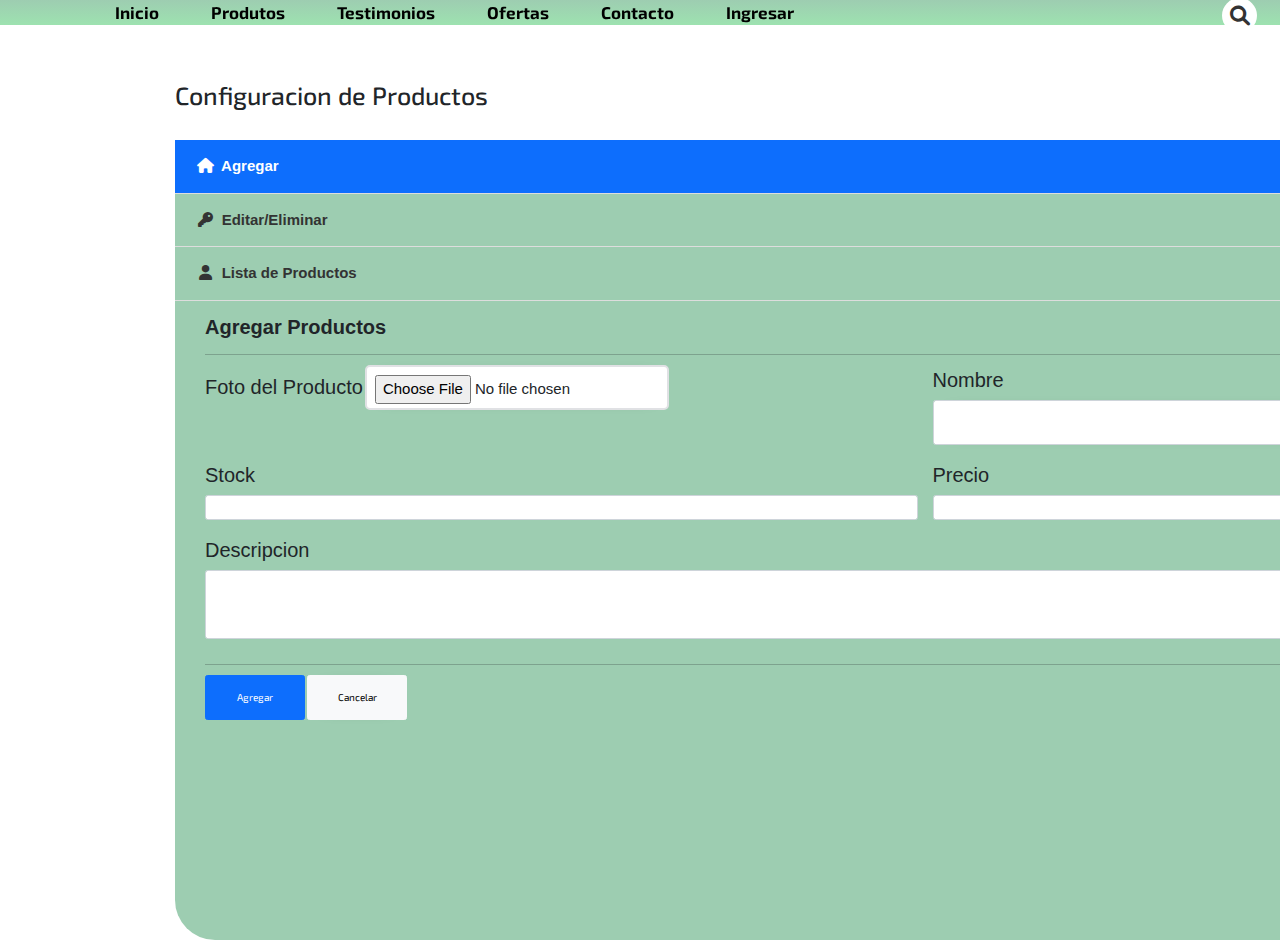
==== commit d0c8752f: "Merge branch 'main' of https://github.com/IgnacioJimenez1/FarmaciaMedicarlo" ====
--- a/Carga.html
+++ b/Carga.html
@@ -247,8 +247,25 @@
 				data: obj,
 				url: "http://localhost:62020/api/Productos",
 				success: function (data) {
-					alert("Proceso Exitos...!!!")
+				
+					console.log("Proceso Exitos...!!!")
+					const Nombre = document.getElementById("Nombre")
+                    const Descripcion = document.getElementById("Descripcion")
+                    const Precio = document.getElementById("Precio")
+                    const Stock = document.getElementById("Stock")
+                    const Imagen = document.getElementById("Imagen")
+
+                    Nombre.value = ""
+                    Descripcion.value = ""
+                    Precio.value = ""
+                    Stock.value = ""
+                    Imagen.value = ""
+                    Nombre.focus()
+
 				}
+
+				
+
 			})
 		}
 
--- a/styles/styleProfile.css
+++ b/styles/styleProfile.css
@@ -12,13 +12,36 @@
 	font-family: "Roboto", sans-serif;
 }
 
+button {
+	width: fit-content;
+	min-width: 100px;
+	height: 45px;
+	padding: 8px;
+	border-radius: 5px;
+	border: 2.5px solid #E0E1E4;
+	box-shadow: 0px 0px 20px -20px;
+	cursor: pointer;
+	background-color: white;
+	transition: all 0.2s ease-in-out 0ms;
+	user-select: none;
+	font-family: 'Poppins', sans-serif;
+  }
+  
+  button:hover {
+	background-color: #F2F2F2;
+	box-shadow: 0px 0px 20px -18px;
+  }
+  
+  button:active {
+	transform: scale(0.95);
+}
 .headera {
 	position: fixed;
 	top: 0;
 	left: 50;
 	width: 100%;
 	padding: 20px 12.5%;
-	background: rgb(57, 159, 57);
+	background:rgba(11, 130, 60, 0.4);
 	display: flex;
 	justify-content: space-between;
 	align-items: right;
@@ -32,14 +55,7 @@
 	padding: .5rem 1.5rem;
 }
 
-.backgraund {
-	width: 100%;
-	height: 100vh;
-	background-color: linear-gradient(rgba(172, 249, 204, 0.4), rgba(110, 249, 147, 0.4));
-	background-size: cover;
-	background-position: center;
-	position: absolute;
-}
+
 
 .containprofil {
 	position: absolute;
@@ -69,6 +85,7 @@
 
 .negrita {
 	font-weight: bold;
+
 }
 
 .logoA {
@@ -144,6 +161,12 @@
 	margin-bottom: 1.5rem;
 }
 
+.form-control{
+	width: 700px;
+
+
+}
+
 .bx {
 	font-size: 50px;
 }
@@ -199,4 +222,94 @@
 	backdrop-filter: blur(20px);
 	border-top-right-radius: 20px;
 	border-bottom-right-radius: 20px;
+}
+.backgraund{
+    width: 100%;
+    height: 100vh;
+    background: url(../assets/imagenes/laboratorio.jpg) no-repeat;
+    background-size: cover;
+    background-position: center;
+    position:absolute;
+}
+
+.conteprueba{
+border-radius: 0px;
+border-style: solid;
+border-color: aqua;
+}
+
+.contegen{
+	position:absolute;
+	background-color: white;
+	border-radius: 40px;
+	display: block;
+	margin-left: auto;
+	width: 90%;
+	height: 700px;
+	background:rgba(11, 130, 60, 0.4);
+
+}
+
+.containprofile{
+	width: 700px;
+	height: auto;
+	padding-left: 100px;
+	padding-right: 100px;
+	padding-top: 100px;
+	position: center	;
+	display: flex;
+
+	
+	}
+.contenedorbaja{
+padding-left: 80px;
+}
+
+.contenavs{
+width: 20px;
+}
+
+.contenavs2{
+	width: 20px;
+	padding-left: 15px;
+}
+.contenavs3{
+	width: 20px;
+	padding-left: 20px;
+	padding-top: 15px;
+}
+.textaco{
+	font-size: 20px;	
+	font-family:'Gill Sans', 'Gill Sans MT', Calibri, 'Trebuchet MS', sans-serif
+}
+
+.microtext{
+	font-size: medium;
+	font-family: 'Gill Sans', 'Gill Sans MT', Calibri, 'Trebuchet MS', sans-serif;
+
+}
+
+.macrotext{
+text-align: center;
+font-size: 30px;
+font-family: 'Gill Sans', 'Gill Sans MT', Calibri, 'Trebuchet MS', sans-serif;
+}
+
+.macrotext2{
+
+	padding-left: 50px;
+	font-size: 30px;
+	font-family: 'Gill Sans', 'Gill Sans MT', Calibri, 'Trebuchet MS', sans-serif;
+	}
+
+	.macrotext3{
+		padding-left: 540px;
+		font-size: 30px;
+		font-family: 'Gill Sans', 'Gill Sans MT', Calibri, 'Trebuchet MS', sans-serif;
+		}
+		
+.conteauxiliar{
+	padding-left: 70px;
+
+
 }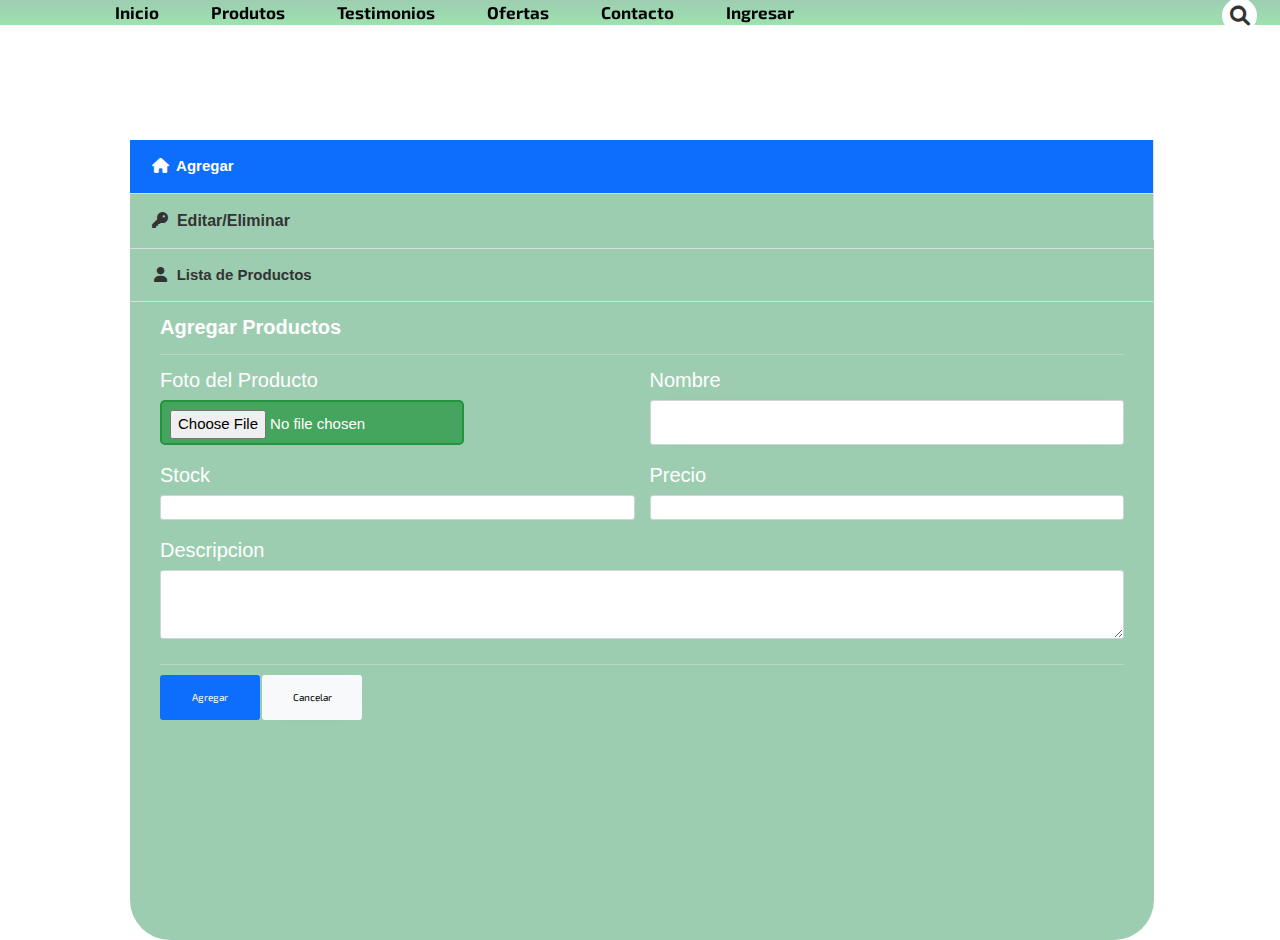
==== commit b441002b: "Actualización de Estilos de Carga (Corrección 2.0)" ====
--- a/Carga.html
+++ b/Carga.html
@@ -36,7 +36,7 @@
 	<link rel="stylesheet" href="styles/owl.theme.green.min.css">
 </head>
 
-<body>
+<body class="backgraund3">
 	<header id="header" class="headera">
 		<div class="logoA"><img src="assets/imagenes/icon.ico" alt=""></div>
 		<nav class="barnav">
@@ -57,7 +57,7 @@
 
 		<!-- barra de navegación  -->
 	</header>
-	<div class="backgraund"></div>
+	<div class="backgraund2">
 	<section class="py-5 my-5">
 		<div class="contenedorgeneralauxiliar">
 			<h1 class="mb-5">Configuracion de Productos</h1>
@@ -65,12 +65,12 @@
 				<div class="profile-tab-nav border-right ">
 					<div class="nav flex-column nav-pills negrita" id="v-pills-tab" role="tablist"
 						aria-orientation="vertical">
-						<a class="nav-link active negrita fontsize" id="account-tab" data-toggle="pill" href="#Agregar"
+						<a class="nav-link active negrita fontsize " id="account-tab" data-toggle="pill" href="#Agregar"
 							role="tab" aria-controls="account" aria-selected="true">
 							<i class="fa fa-home text-center mr-1 "></i>
 							Agregar
 						</a>
-						<a class="nav-link negrita fontsize" id="password-tab" data-toggle="pill" href="#EditarEliminar"
+						<a class="nav-link negrita fontsize microtext ¡" id="password-tab" data-toggle="pill" href="#EditarEliminar"
 							role="tab" aria-controls="password" aria-selected="false">
 							<i class="fa fa-key text-center mr-1"></i>
 							Editar/Eliminar
@@ -83,7 +83,7 @@
 					</div>
 				</div>
 				<div class="tab-content p-4 p-md-5" id="v-pills-tabContent">
-					<div class="tab-pane fade show active" id="Agregar" role="tabpanel" aria-labelledby="account-tab">
+					<div class="tab-pane fade show active " id="Agregar" role="tabpanel" aria-labelledby="account-tab">
 						<br><br><br>
 						<h3 class="mb-4 textaco negrita fontsize">Agregar Productos</h3>
 						<hr>
@@ -91,31 +91,37 @@
 							<div class="col-md-6">
 								<div class="form-group">
 									<label class="textaco">Foto del Producto</label>
+									<br>
 									<input class="button" type="file" accept=".png, .jpg" id="Imagen">
 								</div>
 							</div>
 							<div class="col-md-6">
 								<div class="form-group">
 									<label class="textaco">Nombre</label>
-									<input type="text" class="button form-control" id="Nombre">
+									<br>
+									<input type="text" class="button form-control inputid" id="Nombre">
 								</div>
 							</div>
 							<div class="col-md-6">
 								<div class="form-group">
 									<label class="textaco">Stock</label>
-									<input type="number" class=" negrita form-control" id="Stock">
+									<br>
+									<input type="number" class=" negrita form-control inputid" id="Stock">
 								</div>
 							</div>
 							<div class="col-md-6">
 								<div class="form-group">
 									<label class="textaco">Precio</label>
-									<input type="number" class=" negrita form-control" id="Precio">
+									<br>
+								
+									<input type="number" class=" negrita form-control inputid" id="Precio">
 								</div>
 							</div>
 							<div class="col-md-12">
 								<div class="form-group">
 									<label class="textaco">Descripcion</label>
-									<textarea class="form-control" rows="4" id="Descripcion"></textarea>
+									<br>
+									<textarea class="form-control inputid" rows="4" id="Descripcion"></textarea>
 								</div>
 							</div>
 						</div>
@@ -132,13 +138,13 @@
 						<div class="col-md-6">
 							<div class="form-group">
 								<label class="textaco">Foto del Producto</label>
-								<input type="file" accept=".png, .jpg" id="ImagenModificar">
+								<input class="inputid" type="file" accept=".png, .jpg" id="ImagenModificar">
 							</div>
 						</div>
 						<div class="col-md-6 ">
 							<div class="form-group">
 								<label class="textaco">Id del Producto</label>
-								<input type="text" class="form-control" id="id">
+								<input class="inputid" type="text" class="form-control" id="id">
 							</div>
 							<hr>
 						</div>
@@ -146,19 +152,19 @@
 						<div class="col-md-6">
 							<div class="form-group">
 								<label class="textaco">Nombre</label>
-								<input type="text" class="form-control" id="NombreModificar">
+								<input class="inputid" type="text" class="form-control" id="NombreModificar">
 							</div>
 						</div>
 						<div class="col-md-6">
 							<div class="form-group">
 								<label class="textaco">Stock</label>
-								<input type="text" class="form-control" id="StockModificar">
+								<input class="inputid" type="text" class="form-control" id="StockModificar">
 							</div>
 						</div>
 						<div class="col-md-6">
 							<div class="form-group">
 								<label class="textaco">Precio</label>
-								<input type="text" class="form-control" id="PrecioModificar">
+								<input class="inputid" type="text" class="form-control" id="PrecioModificar">
 							</div>
 						</div>
 						<div>
@@ -189,6 +195,7 @@
 
 							<table>
 								<thead>
+									<th class="microtext">ID</th>
 									<th class="microtext">Nombre</th>
 									<th class="microtext">Descripcion</th>
 									<th class="microtext">Precio</th>
@@ -247,24 +254,24 @@
 				data: obj,
 				url: "http://localhost:62020/api/Productos",
 				success: function (data) {
-				
+
 					console.log("Proceso Exitos...!!!")
 					const Nombre = document.getElementById("Nombre")
-                    const Descripcion = document.getElementById("Descripcion")
-                    const Precio = document.getElementById("Precio")
-                    const Stock = document.getElementById("Stock")
-                    const Imagen = document.getElementById("Imagen")
-
-                    Nombre.value = ""
-                    Descripcion.value = ""
-                    Precio.value = ""
-                    Stock.value = ""
-                    Imagen.value = ""
-                    Nombre.focus()
+					const Descripcion = document.getElementById("Descripcion")
+					const Precio = document.getElementById("Precio")
+					const Stock = document.getElementById("Stock")
+					const Imagen = document.getElementById("Imagen")
+
+					Nombre.value = ""
+					Descripcion.value = ""
+					Precio.value = ""
+					Stock.value = ""
+					Imagen.value = ""
+					Nombre.focus()
 
 				}
 
-				
+
 
 			})
 		}
@@ -404,13 +411,16 @@
 
 					const tbody = document.querySelector("tbody");
 
+					tbody.innerHTML = "";
+					
+
 					data.forEach(o => {
 						let _tr = `<tr>
+				<td>${o.id}</td>
                 <td>${o.nombre}</td>
                 <td>${o.descripcion}</td>
                 <td>${o.precio}</td>
                 <td>${o.stock}</td>
-				<td>${o.Imagen}</td>
 				
 				</tr>`
 
@@ -468,12 +478,16 @@
 
 		}
 
-
+		function Actualizar() {
+
+			Get()
+
+		}
 
 
 
 	</script>
-
+</div>
 </body>
 
 </html>--- a/styles/styleProfile.css
+++ b/styles/styleProfile.css
@@ -8,10 +8,20 @@
 }
 
 body {
-	background: #f9f9f9;
+	background-color: #0f8a2a9d;
 	font-family: "Roboto", sans-serif;
 }
 
+.input{
+	width: 100%;
+
+
+}
+
+.inputid{
+	width: 70%;
+	position: center;
+}
 button {
 	width: fit-content;
 	min-width: 100px;
@@ -21,7 +31,7 @@
 	border: 2.5px solid #E0E1E4;
 	box-shadow: 0px 0px 20px -20px;
 	cursor: pointer;
-	background-color: white;
+	background-color: #0f8a2a9d;
 	transition: all 0.2s ease-in-out 0ms;
 	user-select: none;
 	font-family: 'Poppins', sans-serif;
@@ -85,7 +95,7 @@
 
 .negrita {
 	font-weight: bold;
-
+	color: white;
 }
 
 .logoA {
@@ -312,4 +322,12 @@
 	padding-left: 70px;
 
 
+}
+
+.Megacontenedor{
+
+width: 30%;
+position: center	;
+
+
 }--- a/styles/styleCarga.css
+++ b/styles/styleCarga.css
@@ -1,10 +1,34 @@
 @import url("https://fonts.googleapis.com/css?family=Roboto:300,400,500,700&display=swap");
 
 body {
-	background: #1a1a1a;
+	background-color: #0f8a2a9d;
 	font-family: "Roboto", sans-serif;
 }
+.background3{
+	background-color: #0f8a2a9d;
+}
 
+.footer{
+background-color: #0f8a2a9d;
+}
+.backgraund2{
+    width: 100%;
+    height: 100vh;
+    background: url(../assets/imagenes/laboratorio.jpg) no-repeat;
+    background-size: cover;
+    background-position: center;
+    position:absolute;
+}
+
+.input{
+	width: 100%;
+}
+
+
+.inputid{
+	width: 70%;
+	position: center;
+}
 .shadow {
 	box-shadow: 0 2px 10px rgba(0, 0, 0, 0.1) !important;
 }
@@ -60,13 +84,14 @@
 .containprofil {
 	padding-left: 170px;
 	padding-right: 170px;
+	background-color: #0f8a2a9d;
 }
 
 .contegen2 {
 	position: absolute;
-	background-color: white;
+	background-color: #0f8a2a9d;
 	border-radius: 40px;
-	width: 1500px;
+	width: 80%;
 	height: 800px;
 	background: rgba(11, 130, 60, 0.4);
 }
@@ -78,14 +103,14 @@
 	display: flex;
 	justify-content: center;
 	align-items: center;
-	border-color: aquamarine;
-	border-style: dashed;
+	background-color: #0f8a2a9d;
 }
 
 .contenedorgeneralauxiliar {
-	padding-left: 175px;
+	padding-left: 130px;
 	padding-top: 20px;
-
+	position: center;
+	color: white;
 
 }
 
@@ -109,10 +134,10 @@
 	height: 45px;
 	padding: 8px;
 	border-radius: 5px;
-	border: 2.5px solid #E0E1E4;
+	border: 2.5px solid #0f8a2a9d;
 	box-shadow: 0px 0px 20px -20px;
 	cursor: pointer;
-	background-color: white;
+	background-color: #0f8a2a9d;
 	transition: all 0.2s ease-in-out 0ms;
 	user-select: none;
 	font-family:'Gill Sans', 'Gill Sans MT', Calibri, 'Trebuchet MS', sans-serif;
@@ -120,7 +145,7 @@
 }
 
 button:hover {
-	background-color: #F2F2F2;
+	background-color: #0f8a2a9d;
 	box-shadow: 0px 0px 20px -18px;
 }
 
